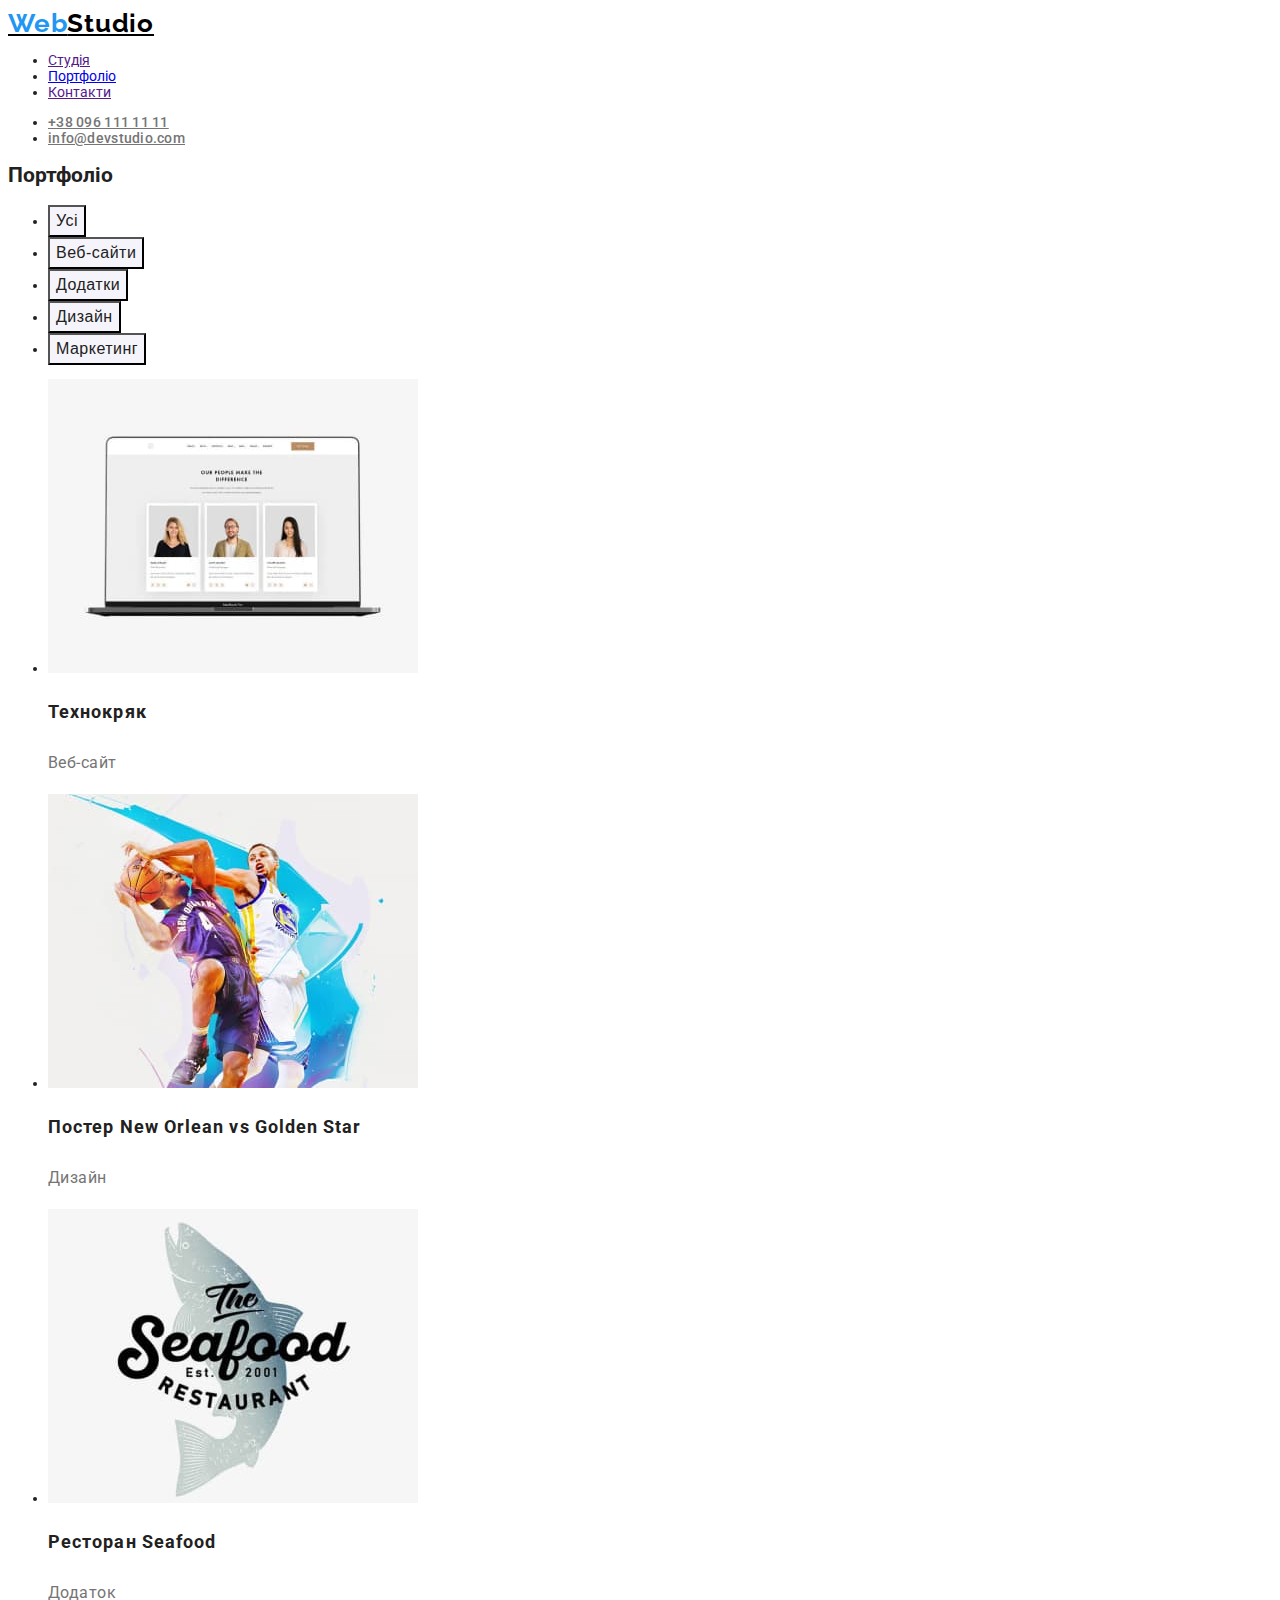
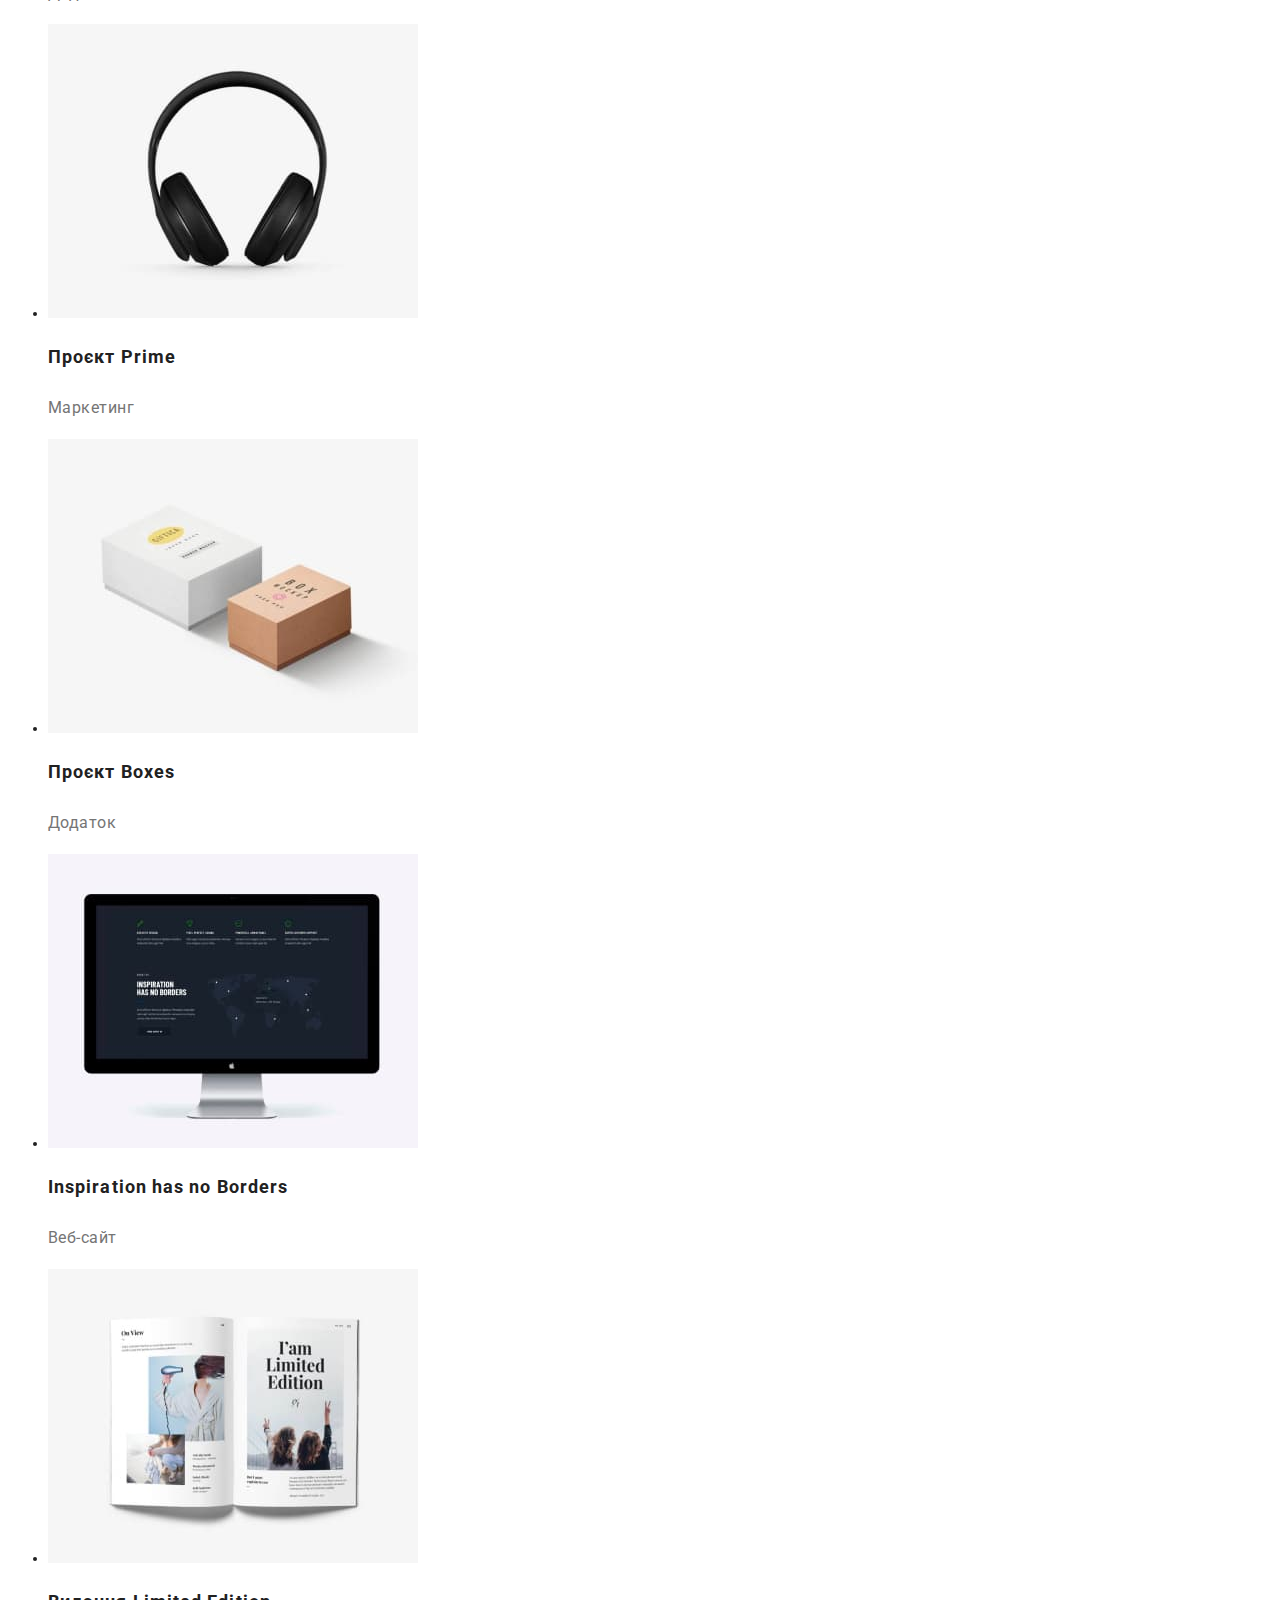
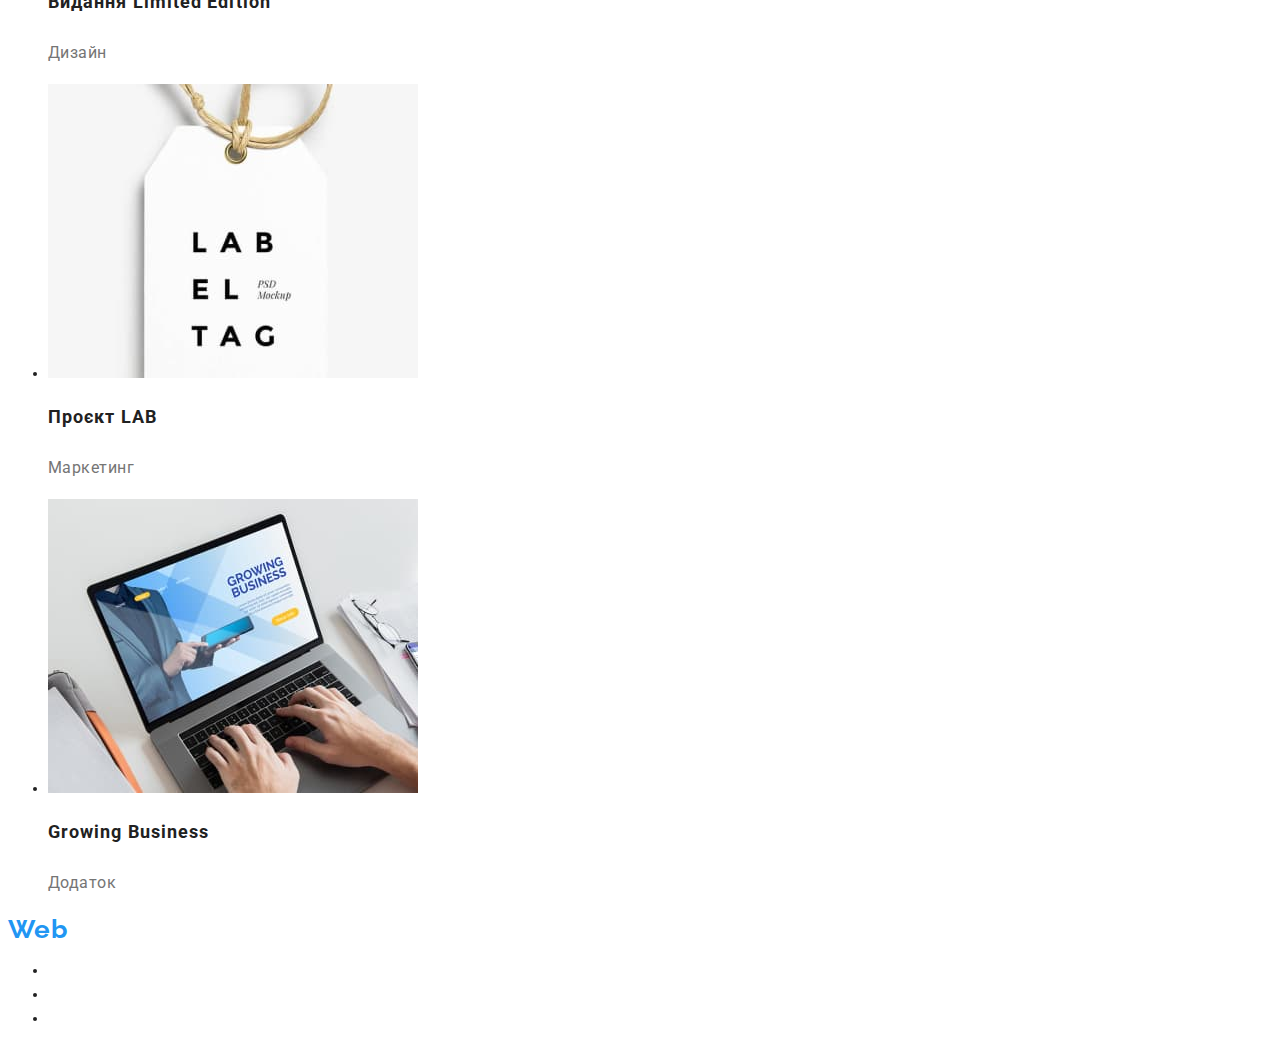
==== portfolio.html @ f8fc268a "HW2" ====
<!DOCTYPE html>
<html lang="uk">

<head>
    <meta charset="UTF-8">
    <meta name="viewport" content="width=device-width, initial-scale=1.0">
    <title>Web Studio</title>
    <link rel="preconnect" href="https://fonts.googleapis.com">
    <link rel="preconnect" href="https://fonts.gstatic.com" crossorigin>
    <link
        href="https://fonts.googleapis.com/css2?family=Raleway:ital,wght@0,100..900;1,100..900&family=Roboto:wght@400;700&display=swap"
        rel="stylesheet">
    <link rel="stylesheet" href="./css/styles.css">
</head>

<body>
    <header class="header">
        <nav class="header-nav">
            <a href="./index.html" lang="en" class="logo"> <span class="logo-accent">Web</span>Studio </a>

            <ul class="header-list">
                <li class="header-item"><a class="header-link" href="">Студія</a></li>
                <li class="header-item"><a class="header-link" href="./portfolio.html">Портфоліо</a></li>
                <li class="header-item"><a class="header-link" href="">Контакти</a></li>
            </ul>
        </nav>

        <ul class="header-address">
            <li class="header-address-item"><a class="header-address-link" href="tel:+380961111111">+38 096 111 11
                    11</a></li>
            <li class="header-address-item"><a class="header-address-link"
                    href="info@devstudio.com">info@devstudio.com</a></li>
        </ul>
    </header>
    <main>
        <section class="portfolio">
        <h2 class="portfolio-hidden-title">Портфоліо</h2>
        <!-- фільтр сторінки -->
    <ul class="portfolio-filter-list">
        <li class="portfolio-filter-item"> <button class="portfolio-button" type="button">Усі</button></li>
        <li class="portfolio-filter-item"> <button class="portfolio-button" type="button">Веб-сайти</button></li>
        <li class="portfolio-filter-item"> <button class="portfolio-button" type="button">Додатки</button></li>
        <li class="portfolio-filter-item"> <button class="portfolio-button" type="button">Дизайн</button></li>
        <li class="portfolio-filter-item"> <button class="portfolio-button" type="button">Маркетинг</button></li>
    </ul>
<!-- роботи -->
<ul class="portfolio-list">
    <li class="portfolio-card">
        <img src="./images/img-7.jpg" alt="Робота 1" weight="370" class="portfolio-img" height="294">
    <h3 class="portfolio-card-title">Технокряк</h3>
<p class="portfolio-card-text">Веб-сайт</p>
</li>
    <li class="portfolio-card"><img src="./images/img-8.jpg" alt="Робота 2" weight="370" height="294" class="portfolio-img">
    <h3 class="portfolio-card-title" >Постер New Orlean vs Golden Star</h3>
<p class="portfolio-card-text">Дизайн</p>
</li>
    <li class="portfolio-card"><img src="./images/img-9.jpg" alt="Робота 3" weight="370" height="294" class="portfolio-img">
    <h3 class="portfolio-card-title" >Ресторан Seafood</h3>
<p class="portfolio-card-text">Додаток</p>
</li>
    <li class="portfolio-card"><img src="./images/img-10.jpg" alt="Робота 4" weight="370" height="294" class="portfolio-img">
    <h3 class="portfolio-card-title" >Проєкт Prime</h3>
<p class="portfolio-card-text">Маркетинг</p>
</li>
    <li class="portfolio-card"><img src="./images/img-11.jpg" alt="Робота 5" weight="370" height="294" class="portfolio-img">
    <h3 class="portfolio-card-title" >Проєкт Boxes</h3>
<p class="portfolio-card-text">Додаток</p>
</li>
    <li class="portfolio-card"><img src="./images/img-12.jpg" alt="Робота 6" weight="370" height="294" class="portfolio-img">
    <h3 class="portfolio-card-title" >Inspiration has no Borders</h3>
<p class="portfolio-card-text">Веб-сайт</p>
</li>
    <li class="portfolio-card"><img src="./images/img-13.jpg" alt="Робота 7" weight="370" height="294" class="portfolio-img">
    <h3 class="portfolio-card-title" >Видання Limited Edition</h3>
<p class="portfolio-card-text">Дизайн</p>
</li>
    <li class="portfolio-card"><img src="./images/img-14.jpg" alt="Робота 8" weight="370" height="294" class="portfolio-img">
    <h3 class="portfolio-card-title">Проєкт LAB</h3 >
<p class="portfolio-card-text">Маркетинг</p>
</li>
    <li class="portfolio-card"><img src="./images/img-15.jpg" alt="Робота 9" weight="370" height="294" class="portfolio-img">
    <h3 class="portfolio-card-title" >Growing Business</h3>
<p class="portfolio-card-text">Додаток</p>
</li>
</ul>
</section>
    </main>
<footer class="footer">
    <a href="./index.html" lang="en" class="footer-logo"> <span class="logo-accent">Web</span>Studio </a>
    <address class="address">
        <ul class="address-list">
            <li class="address-item"><a class="address-location" href="">м. Київ, пр-т Лесі Українки, 26</a></li>
            <li class="address-item"><a class="address-link" href="">info@devstudio.com</a></li>
            <li class="address-item"><a class="address-link" href="tel:+380961111111">+38 096 111 11 11</a></li>
        </ul>
    </address>
</footer>
</body>
---- css/styles.css ----
/* основной цвет текста #212121  */
/* второй цвет текста #757575 */
/* акцентный цвет #2196F3 */
/* белый цвет #FFFFFF */
/* черный цвет #000000 */
/* белый цвет с прозрачностью rgba (255, 255, 255, .60) */
/* вторичный цвет фона #F5F4FA */
:root {
    --primery-text-color: #212121;
    --text-color: #757575;
    --accent-color: #2196F3;
    --white-color: #FFFFFF;
    --white-alfa: rgba(255, 255, 255, 0.60);
    --black-color: #000000;
    --button-filter-color: #F5F4FA;


}


body {
font-family: "Roboto", sans-serif;
font-size: 14px;
color: var(--primery-text-color);
background: var(--white-color);
}
/* Header */
.logo {
    font-size: 26px; 
    font-family: Raleway; 
    font-weight: 700; 
    letter-spacing: 0.78px; 
    color: var(--black-color);
}
.logo-accent {
    color: var(--accent-color);
}

.header-list {
    color: var(--primery-text-color);
}

.header-address-link {
color: var(--text-color);
font-size: 14px; 
font-weight: 500; 
letter-spacing: 0.28px; 
}

.header-link:hover,
.header-link:focus,
.header-address-link:hover,
.header-address-link:focus {
    color: var(--accent-color);
}
 /* Hero bg for watching */
.hero-title {
    color: var(--white-color);
    font-size: 44px;
    font-weight: 900;
    line-height: 60px;
    letter-spacing: 2.64px;
}

.hero-button {
    background-color: var(--accent-color);
    color: var(--white-color); 
    font-family: "Roboto";
    font-size: 16px;
    font-weight: 700; 
    line-height: 30px; 
    letter-spacing: 0.96px;
}
/* Benefits */
.benefits-text-title {
    font-weight: 700;
    letter-spacing: 0.42px;
}

.benefits-text {
    color: var(--text-color); 
    line-height: 24px; 
    letter-spacing: 0.42px;
}
/* Products */
.products-title {
    color: var(--primery-text-color); font-size: 36px;
    font-weight: 700; 
    letter-spacing: 1.08px;
}

/* Team */
.team-title {
    color: var(--primery-text-color); font-size: 36px;
    font-weight: 700; 
    letter-spacing: 1.08px;
}
.team-title-card {
    color: var(--primery-text-color); font-size: 16px; 
    font-weight: 500; 
    letter-spacing: 0.48px;
}
.team-card-text {
    color: var(--text-color); 
    font-size: 16px;
    letter-spacing: 0.48px;
}

/* Footer */

.footer-logo {
    color: var(--white-color);
    font-family: Raleway;
    font-size: 26px;
    font-weight: 700;
    letter-spacing: 0.78px;
}

.address-location {
    color: var(--white-color); 
    line-height: 24px; 
    letter-spacing: 0.42px;
}

.address-link {
    color: var(--white-alfa); 
    line-height: 24px; 
    letter-spacing: 0.42px;
}


/* PORTFOLIO */
.portfolio-button {
    background: var(--button-filter-color);
    color: var(--primery-text-color);
    font-size: 16px;
    font-weight: 500;
    line-height: 26px;
    letter-spacing: 0.48px;
}

.portfolio-button:hover,
.portfolio-button:focus {
    background-color: var(--accent-color);
    color: var(--white-color);
}

.portfolio-card-title {
    font-size: 18px;
    font-weight: 700;
    line-height: 36px;
    letter-spacing: 1.08px;
}

.portfolio-card-text {
   color: var(--text-color); 
   font-size: 16px;
   line-height: 30px; 
   letter-spacing: 0.48px;
}
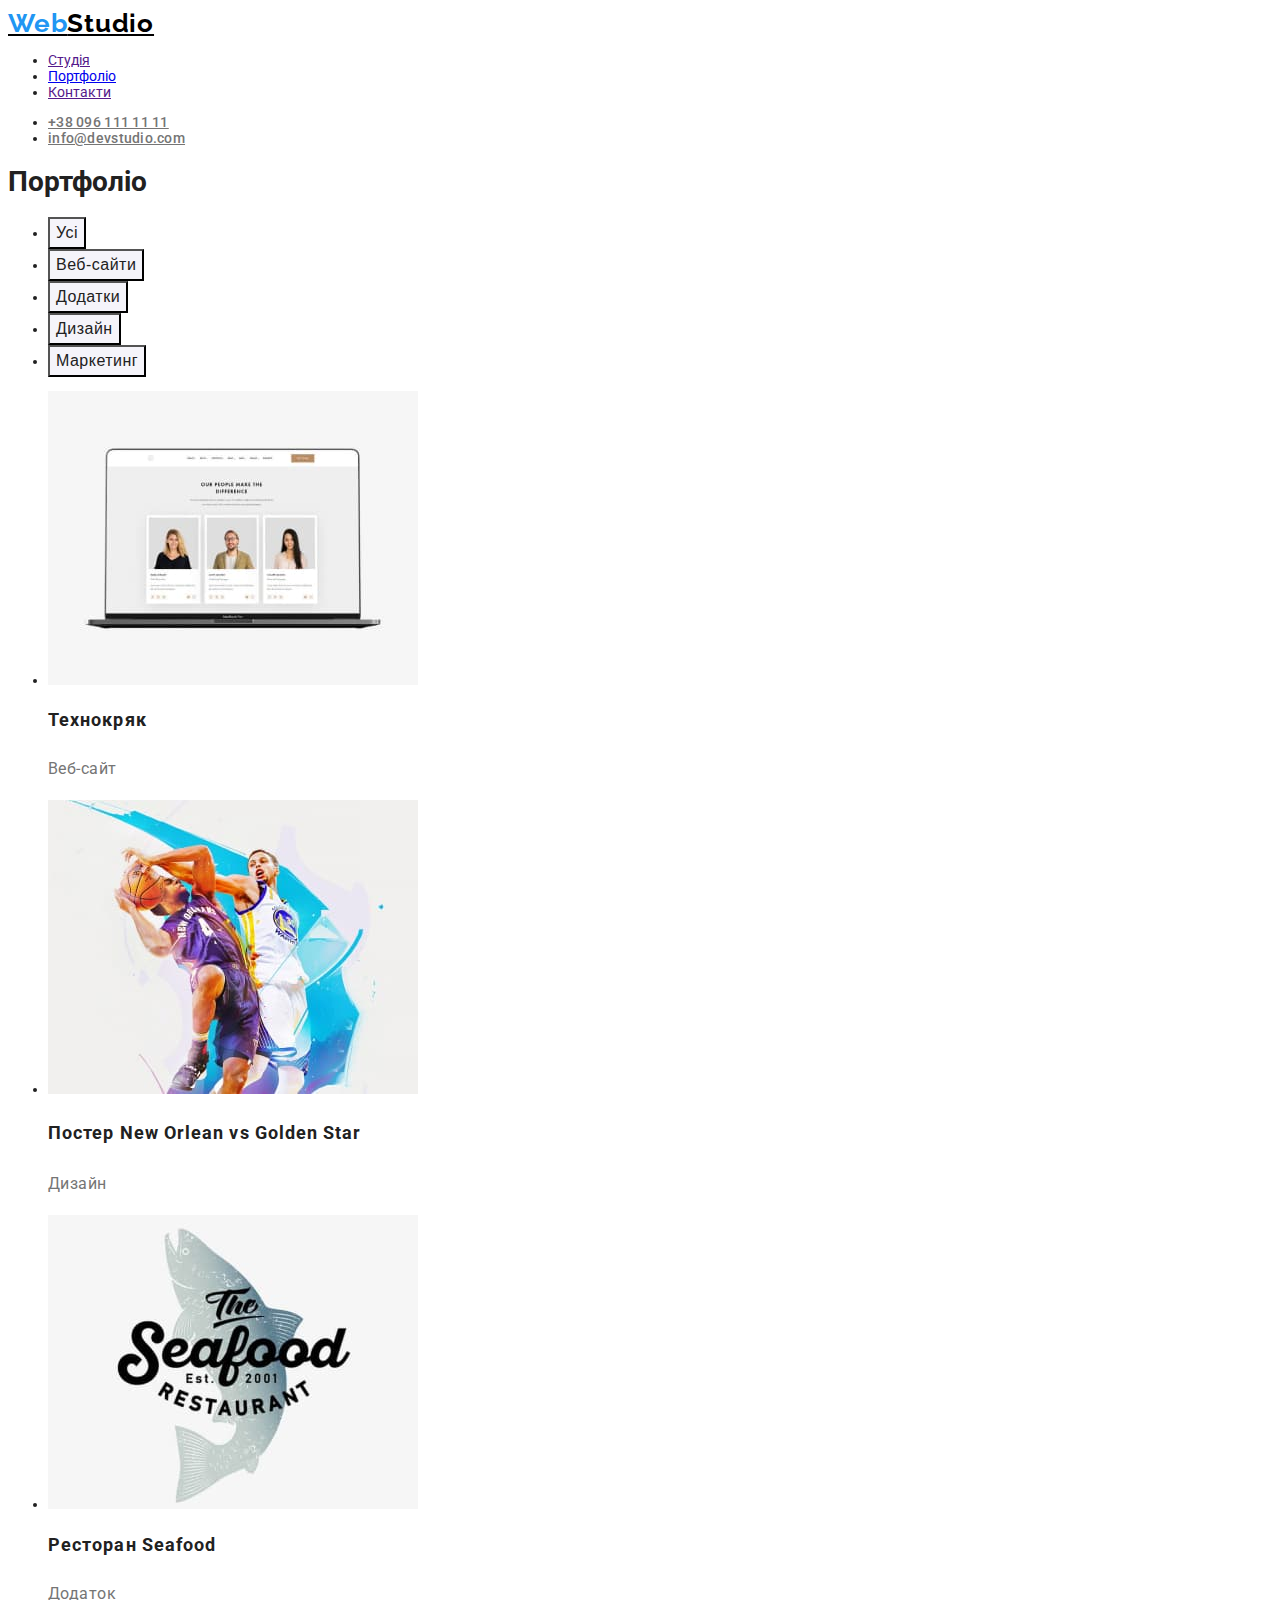
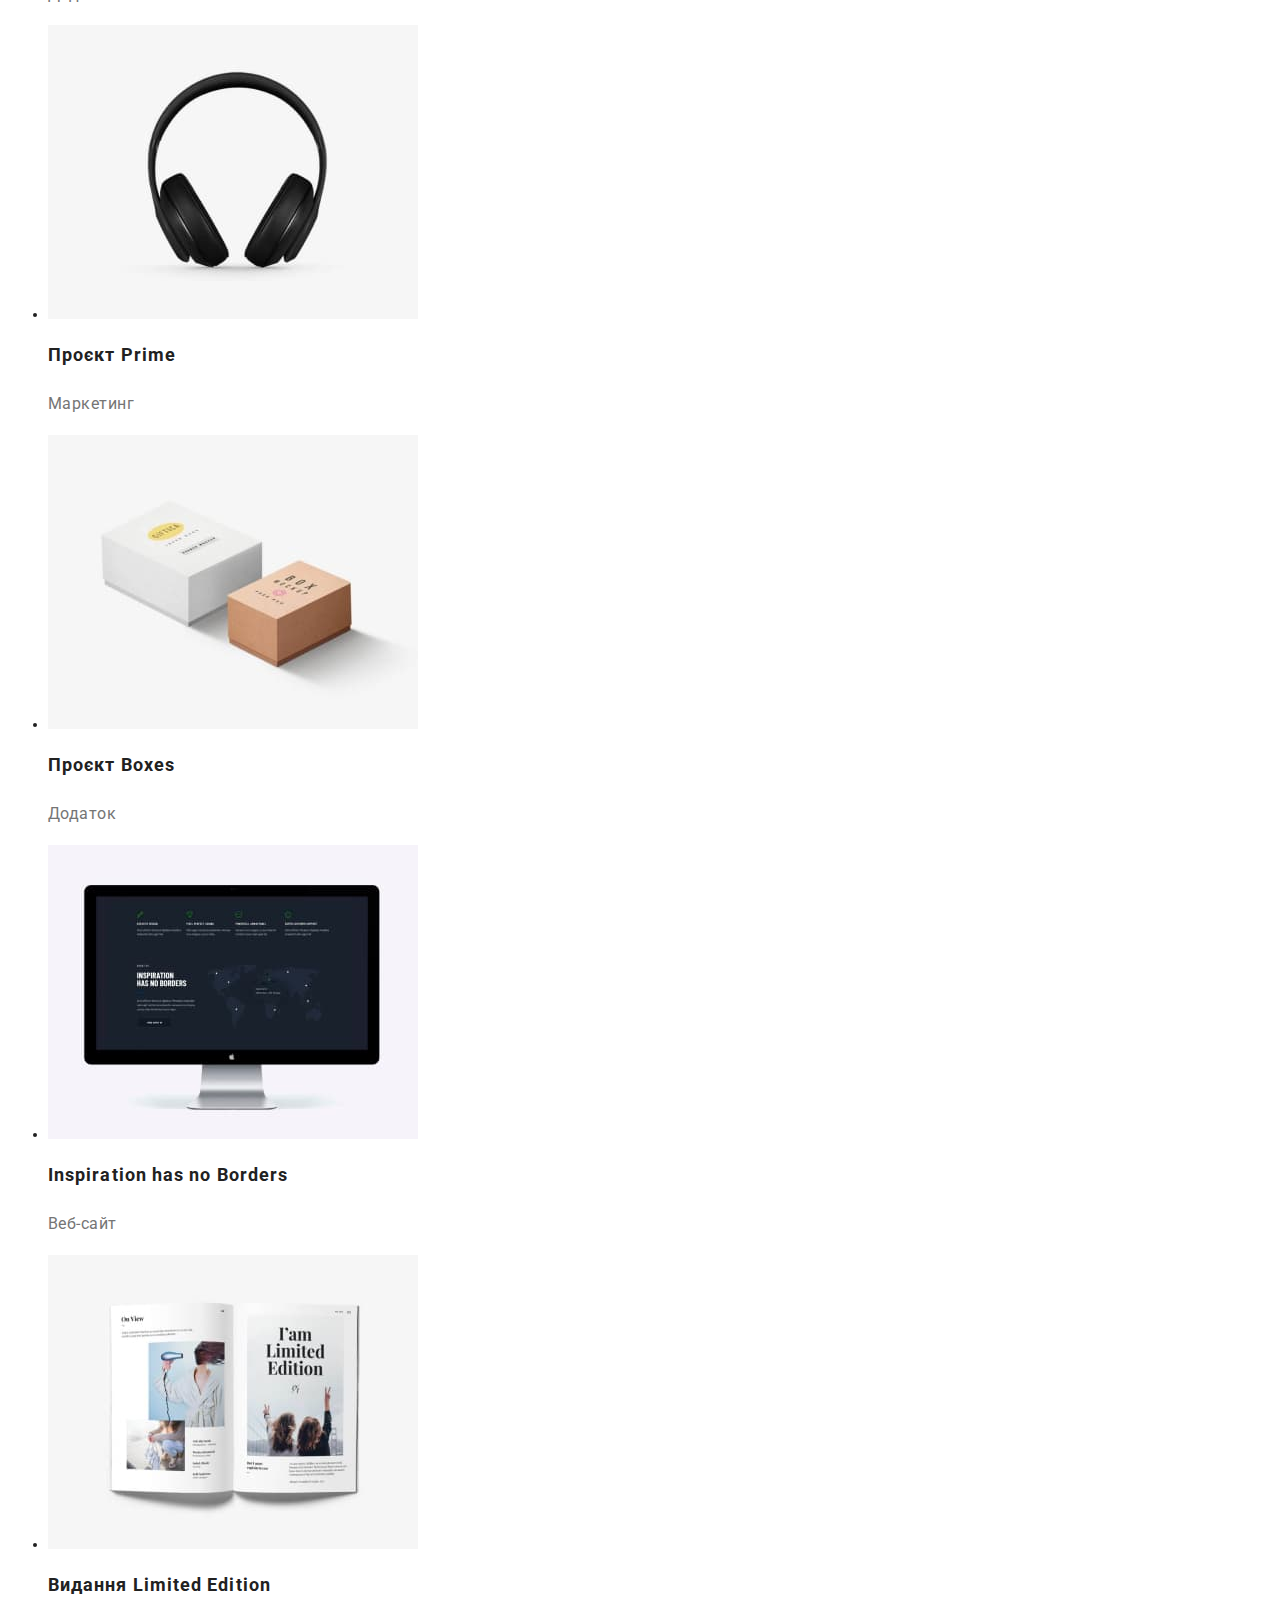
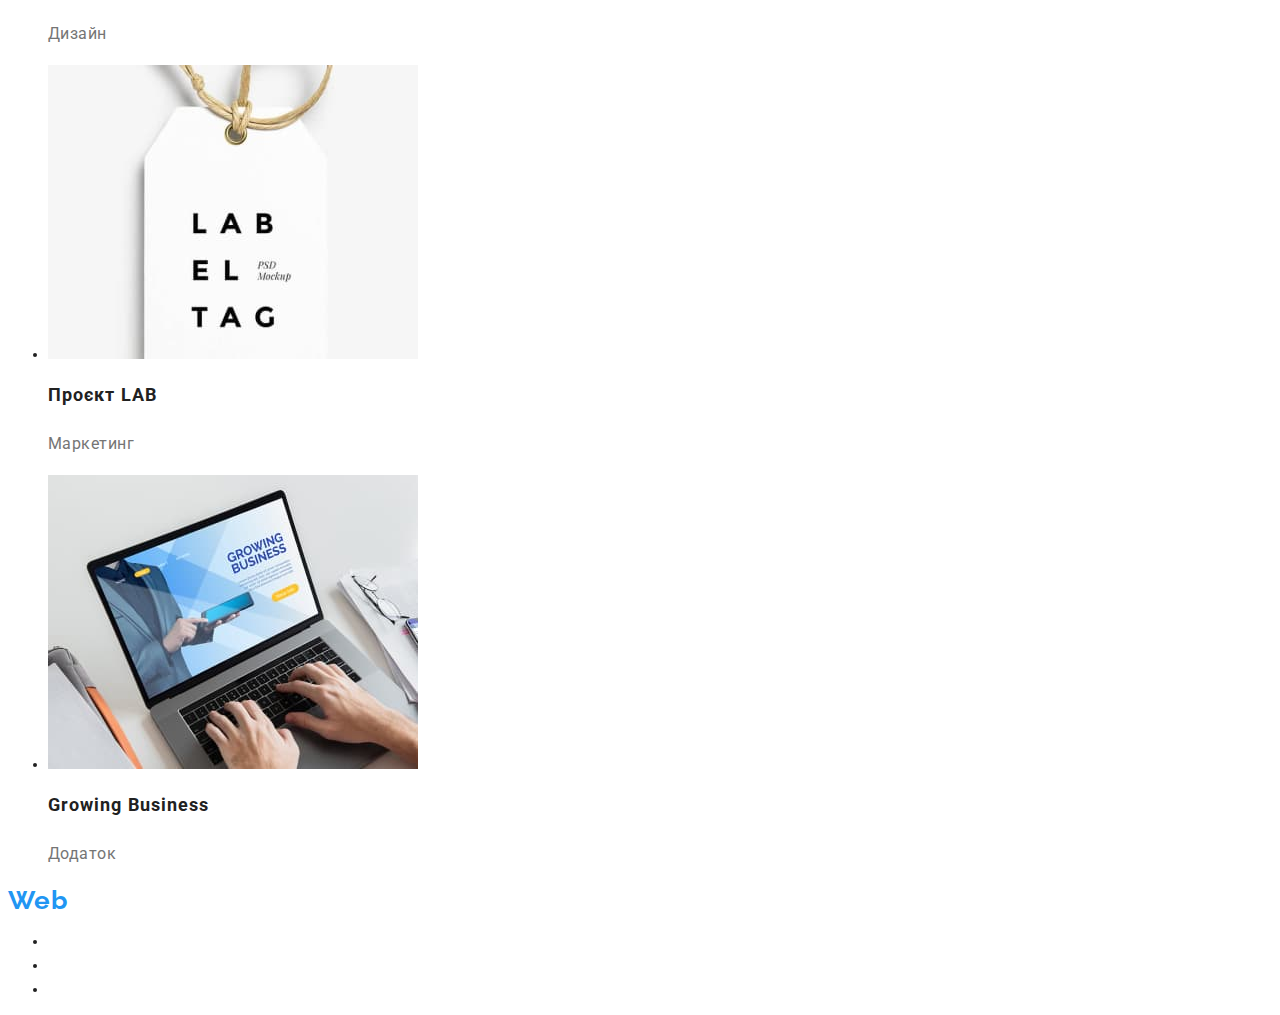
==== commit 4d769406: "Update portfolio.html" ====
--- a/portfolio.html
+++ b/portfolio.html
@@ -34,7 +34,7 @@
     </header>
     <main>
         <section class="portfolio">
-        <h2 class="portfolio-hidden-title">Портфоліо</h2>
+        <h1 class="portfolio-hidden-title">Портфоліо</h1>
         <!-- фільтр сторінки -->
     <ul class="portfolio-filter-list">
         <li class="portfolio-filter-item"> <button class="portfolio-button" type="button">Усі</button></li>
@@ -47,7 +47,7 @@
 <ul class="portfolio-list">
     <li class="portfolio-card">
         <img src="./images/img-7.jpg" alt="Робота 1" weight="370" class="portfolio-img" height="294">
-    <h3 class="portfolio-card-title">Технокряк</h3>
+    <h2 class="portfolio-card-title">Технокряк</h2>
 <p class="portfolio-card-text">Веб-сайт</p>
 </li>
     <li class="portfolio-card"><img src="./images/img-8.jpg" alt="Робота 2" weight="370" height="294" class="portfolio-img">
@@ -55,31 +55,31 @@
 <p class="portfolio-card-text">Дизайн</p>
 </li>
     <li class="portfolio-card"><img src="./images/img-9.jpg" alt="Робота 3" weight="370" height="294" class="portfolio-img">
-    <h3 class="portfolio-card-title" >Ресторан Seafood</h3>
+    <h2 class="portfolio-card-title" >Ресторан Seafood</h2>
 <p class="portfolio-card-text">Додаток</p>
 </li>
     <li class="portfolio-card"><img src="./images/img-10.jpg" alt="Робота 4" weight="370" height="294" class="portfolio-img">
-    <h3 class="portfolio-card-title" >Проєкт Prime</h3>
+    <h2 class="portfolio-card-title" >Проєкт Prime</h2>
 <p class="portfolio-card-text">Маркетинг</p>
 </li>
     <li class="portfolio-card"><img src="./images/img-11.jpg" alt="Робота 5" weight="370" height="294" class="portfolio-img">
-    <h3 class="portfolio-card-title" >Проєкт Boxes</h3>
+    <h2 class="portfolio-card-title" >Проєкт Boxes</h2>
 <p class="portfolio-card-text">Додаток</p>
 </li>
     <li class="portfolio-card"><img src="./images/img-12.jpg" alt="Робота 6" weight="370" height="294" class="portfolio-img">
-    <h3 class="portfolio-card-title" >Inspiration has no Borders</h3>
+    <h2 class="portfolio-card-title" >Inspiration has no Borders</h2>
 <p class="portfolio-card-text">Веб-сайт</p>
 </li>
     <li class="portfolio-card"><img src="./images/img-13.jpg" alt="Робота 7" weight="370" height="294" class="portfolio-img">
-    <h3 class="portfolio-card-title" >Видання Limited Edition</h3>
+    <h2 class="portfolio-card-title" >Видання Limited Edition</h2>
 <p class="portfolio-card-text">Дизайн</p>
 </li>
     <li class="portfolio-card"><img src="./images/img-14.jpg" alt="Робота 8" weight="370" height="294" class="portfolio-img">
-    <h3 class="portfolio-card-title">Проєкт LAB</h3 >
+    <h2 class="portfolio-card-title">Проєкт LAB</h2 >
 <p class="portfolio-card-text">Маркетинг</p>
 </li>
     <li class="portfolio-card"><img src="./images/img-15.jpg" alt="Робота 9" weight="370" height="294" class="portfolio-img">
-    <h3 class="portfolio-card-title" >Growing Business</h3>
+    <h2 class="portfolio-card-title" >Growing Business</h2>
 <p class="portfolio-card-text">Додаток</p>
 </li>
 </ul>
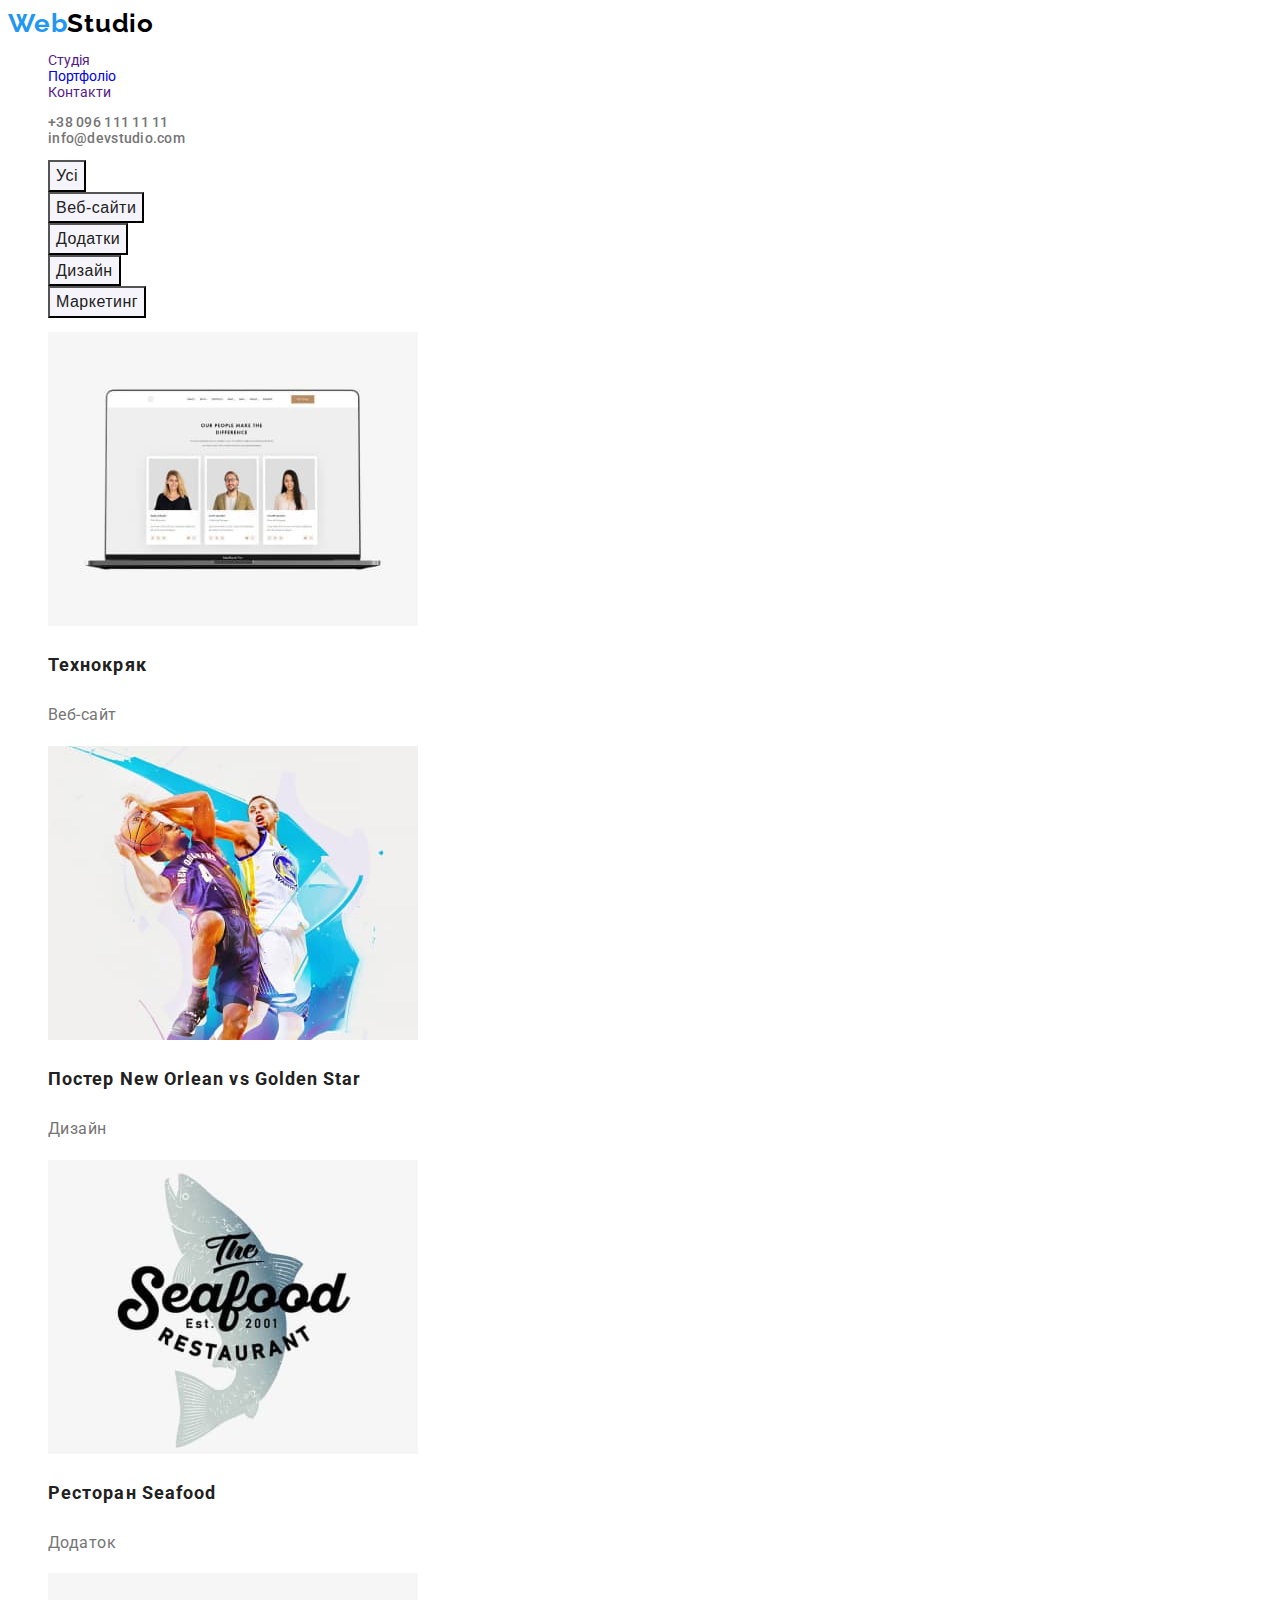
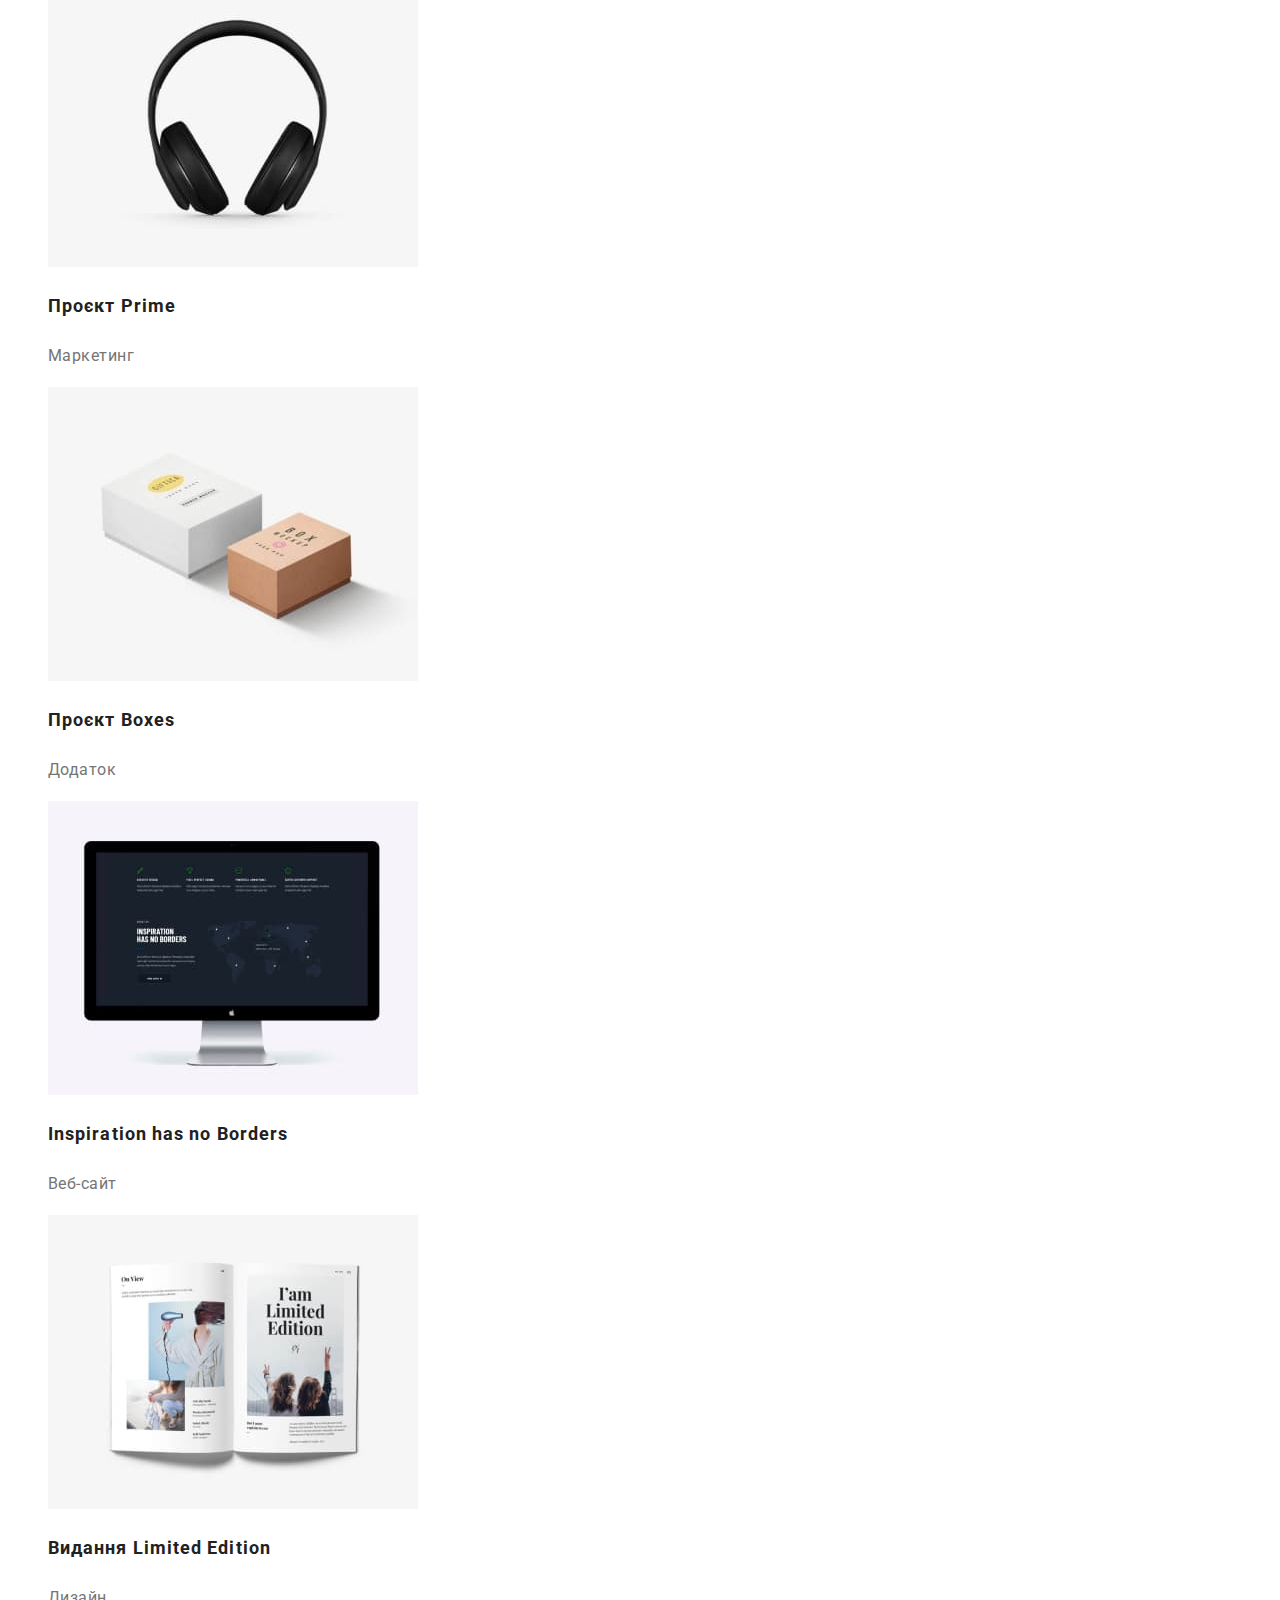
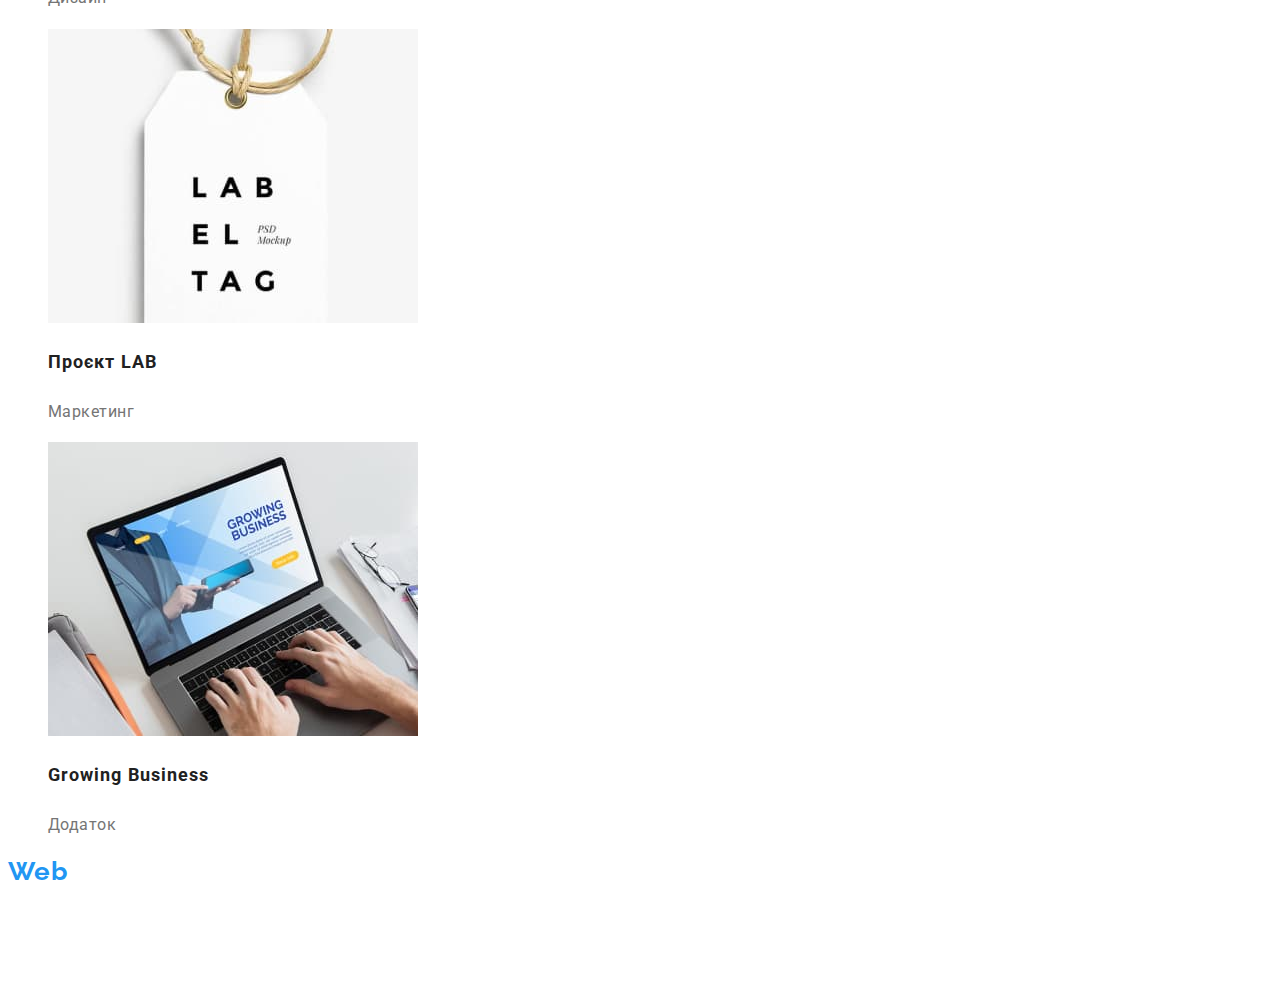
==== commit f449e362: "hw2" ====
--- a/portfolio.html
+++ b/portfolio.html
@@ -16,27 +16,27 @@
 <body>
     <header class="header">
         <nav class="header-nav">
-            <a href="./index.html" lang="en" class="logo"> <span class="logo-accent">Web</span>Studio </a>
+            <a href="./index.html" lang="en" class="logo link"> <span class="logo-accent">Web</span>Studio </a>
 
-            <ul class="header-list">
-                <li class="header-item"><a class="header-link" href="">Студія</a></li>
-                <li class="header-item"><a class="header-link" href="./portfolio.html">Портфоліо</a></li>
-                <li class="header-item"><a class="header-link" href="">Контакти</a></li>
+            <ul class="header-list list">
+                <li class="header-item"><a class="header-link link" href="">Студія</a></li>
+                <li class="header-item"><a class="header-link link" href="./portfolio.html">Портфоліо</a></li>
+                <li class="header-item"><a class="header-link link" href="">Контакти</a></li>
             </ul>
         </nav>
 
-        <ul class="header-address">
-            <li class="header-address-item"><a class="header-address-link" href="tel:+380961111111">+38 096 111 11
+        <ul class="header-address list">
+            <li class="header-address-item"><a class="header-address-link link" href="tel:+380961111111">+38 096 111 11
                     11</a></li>
-            <li class="header-address-item"><a class="header-address-link"
+            <li class="header-address-item"><a class="header-address-link link"
                     href="info@devstudio.com">info@devstudio.com</a></li>
         </ul>
     </header>
     <main>
         <section class="portfolio">
-        <h1 class="portfolio-hidden-title">Портфоліо</h1>
+        <h2 class="visually-hidden">Портфоліо</h2>
         <!-- фільтр сторінки -->
-    <ul class="portfolio-filter-list">
+    <ul class="portfolio-filter-list list">
         <li class="portfolio-filter-item"> <button class="portfolio-button" type="button">Усі</button></li>
         <li class="portfolio-filter-item"> <button class="portfolio-button" type="button">Веб-сайти</button></li>
         <li class="portfolio-filter-item"> <button class="portfolio-button" type="button">Додатки</button></li>
@@ -44,54 +44,54 @@
         <li class="portfolio-filter-item"> <button class="portfolio-button" type="button">Маркетинг</button></li>
     </ul>
 <!-- роботи -->
-<ul class="portfolio-list">
+<ul class="portfolio-list list">
     <li class="portfolio-card">
-        <img src="./images/img-7.jpg" alt="Робота 1" weight="370" class="portfolio-img" height="294">
-    <h2 class="portfolio-card-title">Технокряк</h2>
+        <img src="./images/img-7.jpg" alt="Робота 1" width="370"  height="294" class="portfolio-img">
+    <h3 class="portfolio-card-title">Технокряк</h3>
 <p class="portfolio-card-text">Веб-сайт</p>
 </li>
-    <li class="portfolio-card"><img src="./images/img-8.jpg" alt="Робота 2" weight="370" height="294" class="portfolio-img">
+    <li class="portfolio-card"><img src="./images/img-8.jpg" alt="Робота 2" width="370" height="294" class="portfolio-img">
     <h3 class="portfolio-card-title" >Постер New Orlean vs Golden Star</h3>
 <p class="portfolio-card-text">Дизайн</p>
 </li>
-    <li class="portfolio-card"><img src="./images/img-9.jpg" alt="Робота 3" weight="370" height="294" class="portfolio-img">
-    <h2 class="portfolio-card-title" >Ресторан Seafood</h2>
+    <li class="portfolio-card"><img src="./images/img-9.jpg" alt="Робота 3" width="370" height="294" class="portfolio-img">
+    <h3 class="portfolio-card-title" >Ресторан Seafood</h3>
 <p class="portfolio-card-text">Додаток</p>
 </li>
-    <li class="portfolio-card"><img src="./images/img-10.jpg" alt="Робота 4" weight="370" height="294" class="portfolio-img">
-    <h2 class="portfolio-card-title" >Проєкт Prime</h2>
+    <li class="portfolio-card"><img src="./images/img-10.jpg" alt="Робота 4" width="370" height="294" class="portfolio-img">
+    <h3 class="portfolio-card-title" >Проєкт Prime</h3>
 <p class="portfolio-card-text">Маркетинг</p>
 </li>
-    <li class="portfolio-card"><img src="./images/img-11.jpg" alt="Робота 5" weight="370" height="294" class="portfolio-img">
-    <h2 class="portfolio-card-title" >Проєкт Boxes</h2>
+    <li class="portfolio-card"><img src="./images/img-11.jpg" alt="Робота 5" width="370" height="294" class="portfolio-img">
+    <h3 class="portfolio-card-title" >Проєкт Boxes</h3>
 <p class="portfolio-card-text">Додаток</p>
 </li>
-    <li class="portfolio-card"><img src="./images/img-12.jpg" alt="Робота 6" weight="370" height="294" class="portfolio-img">
-    <h2 class="portfolio-card-title" >Inspiration has no Borders</h2>
+    <li class="portfolio-card"><img src="./images/img-12.jpg" alt="Робота 6" width="370" height="294" class="portfolio-img">
+    <h3 class="portfolio-card-title" >Inspiration has no Borders</h3>
 <p class="portfolio-card-text">Веб-сайт</p>
 </li>
-    <li class="portfolio-card"><img src="./images/img-13.jpg" alt="Робота 7" weight="370" height="294" class="portfolio-img">
-    <h2 class="portfolio-card-title" >Видання Limited Edition</h2>
+    <li class="portfolio-card"><img src="./images/img-13.jpg" alt="Робота 7" width="370" height="294" class="portfolio-img">
+    <h3 class="portfolio-card-title" >Видання Limited Edition</h3>
 <p class="portfolio-card-text">Дизайн</p>
 </li>
-    <li class="portfolio-card"><img src="./images/img-14.jpg" alt="Робота 8" weight="370" height="294" class="portfolio-img">
-    <h2 class="portfolio-card-title">Проєкт LAB</h2 >
+    <li class="portfolio-card"><img src="./images/img-14.jpg" alt="Робота 8" width="370" height="294" class="portfolio-img">
+    <h3 class="portfolio-card-title">Проєкт LAB</h3 >
 <p class="portfolio-card-text">Маркетинг</p>
 </li>
-    <li class="portfolio-card"><img src="./images/img-15.jpg" alt="Робота 9" weight="370" height="294" class="portfolio-img">
-    <h2 class="portfolio-card-title" >Growing Business</h2>
+    <li class="portfolio-card"><img src="./images/img-15.jpg" alt="Робота 9" width="370" height="294" class="portfolio-img">
+    <h3 class="portfolio-card-title" >Growing Business</h3>
 <p class="portfolio-card-text">Додаток</p>
 </li>
 </ul>
 </section>
     </main>
 <footer class="footer">
-    <a href="./index.html" lang="en" class="footer-logo"> <span class="logo-accent">Web</span>Studio </a>
+    <a href="./index.html" lang="en" class="footer-logo link"> <span class="logo-accent">Web</span>Studio </a>
     <address class="address">
-        <ul class="address-list">
-            <li class="address-item"><a class="address-location" href="">м. Київ, пр-т Лесі Українки, 26</a></li>
-            <li class="address-item"><a class="address-link" href="">info@devstudio.com</a></li>
-            <li class="address-item"><a class="address-link" href="tel:+380961111111">+38 096 111 11 11</a></li>
+        <ul class="address-list list">
+            <li class="address-item"><a class="address-location link" href="">м. Київ, пр-т Лесі Українки, 26</a></li>
+            <li class="address-item"><a class="address-link link" href="">info@devstudio.com</a></li>
+            <li class="address-item"><a class="address-link link" href="tel:+380961111111">+38 096 111 11 11</a></li>
         </ul>
     </address>
 </footer>
--- a/css/styles.css
+++ b/css/styles.css
@@ -17,17 +17,46 @@
 
 }
 
-
 body {
 font-family: "Roboto", sans-serif;
 font-size: 14px;
 color: var(--primery-text-color);
 background: var(--white-color);
 }
+
+.title {
+    color: var(--primery-text-color);
+    font-size: 36px;
+    font-weight: 700;
+    letter-spacing: 1.08px;
+}
+
+.list {
+    list-style: none;
+}
+
+.link {
+    text-decoration: none
+}
+
+.visually-hidden {
+    position: absolute;
+    width: 1px;
+    height: 1px;
+    margin: -1px;
+    border: 0;
+    padding: 0;
+
+    white-space: nowrap;
+    clip-path: inset(100%);
+    clip: rect(0 0 0 0);
+    overflow: hidden;
+}
+
 /* Header */
 .logo {
     font-size: 26px; 
-    font-family: Raleway; 
+    font-family: Raleway, sans-serif; 
     font-weight: 700; 
     letter-spacing: 0.78px; 
     color: var(--black-color);
@@ -58,17 +87,17 @@
     color: var(--white-color);
     font-size: 44px;
     font-weight: 900;
-    line-height: 60px;
+    line-height: 1.36;
     letter-spacing: 2.64px;
 }
 
 .hero-button {
     background-color: var(--accent-color);
     color: var(--white-color); 
-    font-family: "Roboto";
+    font-family: "Roboto", sans-serif;
     font-size: 16px;
     font-weight: 700; 
-    line-height: 30px; 
+    line-height: 1.8; 
     letter-spacing: 0.96px;
 }
 /* Benefits */
@@ -79,24 +108,20 @@
 
 .benefits-text {
     color: var(--text-color); 
-    line-height: 24px; 
+    line-height: 1.7; 
     letter-spacing: 0.42px;
 }
 /* Products */
 .products-title {
-    color: var(--primery-text-color); font-size: 36px;
-    font-weight: 700; 
-    letter-spacing: 1.08px;
+
 }
 
 /* Team */
 .team-title {
-    color: var(--primery-text-color); font-size: 36px;
-    font-weight: 700; 
-    letter-spacing: 1.08px;
 }
 .team-title-card {
-    color: var(--primery-text-color); font-size: 16px; 
+    color: var(--primery-text-color); 
+    font-size: 16px; 
     font-weight: 500; 
     letter-spacing: 0.48px;
 }
@@ -118,13 +143,13 @@
 
 .address-location {
     color: var(--white-color); 
-    line-height: 24px; 
+    line-height: 1.7; 
     letter-spacing: 0.42px;
 }
 
 .address-link {
     color: var(--white-alfa); 
-    line-height: 24px; 
+    line-height: 1.7; 
     letter-spacing: 0.42px;
 }
 
@@ -135,7 +160,7 @@
     color: var(--primery-text-color);
     font-size: 16px;
     font-weight: 500;
-    line-height: 26px;
+    line-height: 1.6;
     letter-spacing: 0.48px;
 }
 
@@ -148,13 +173,13 @@
 .portfolio-card-title {
     font-size: 18px;
     font-weight: 700;
-    line-height: 36px;
+    line-height: 2;
     letter-spacing: 1.08px;
 }
 
 .portfolio-card-text {
    color: var(--text-color); 
    font-size: 16px;
-   line-height: 30px; 
+   line-height: 1.8; 
    letter-spacing: 0.48px;
 }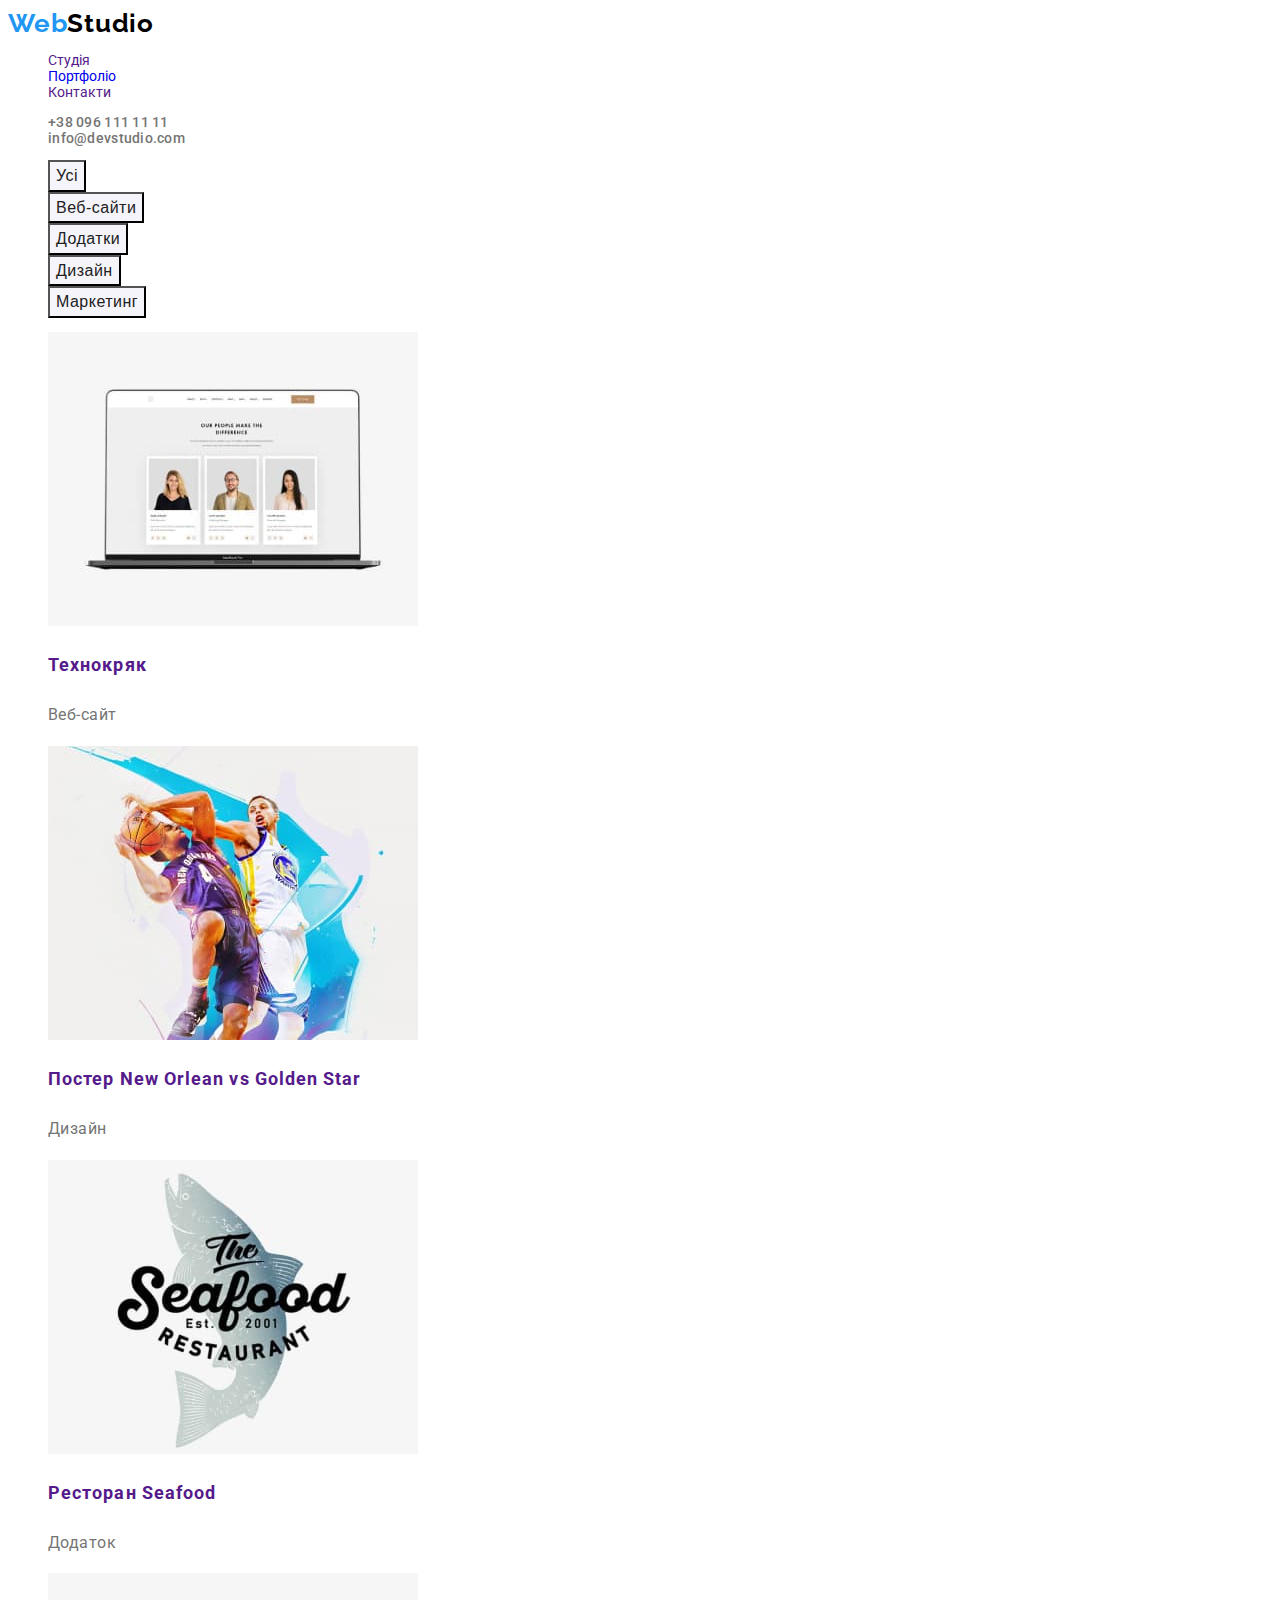
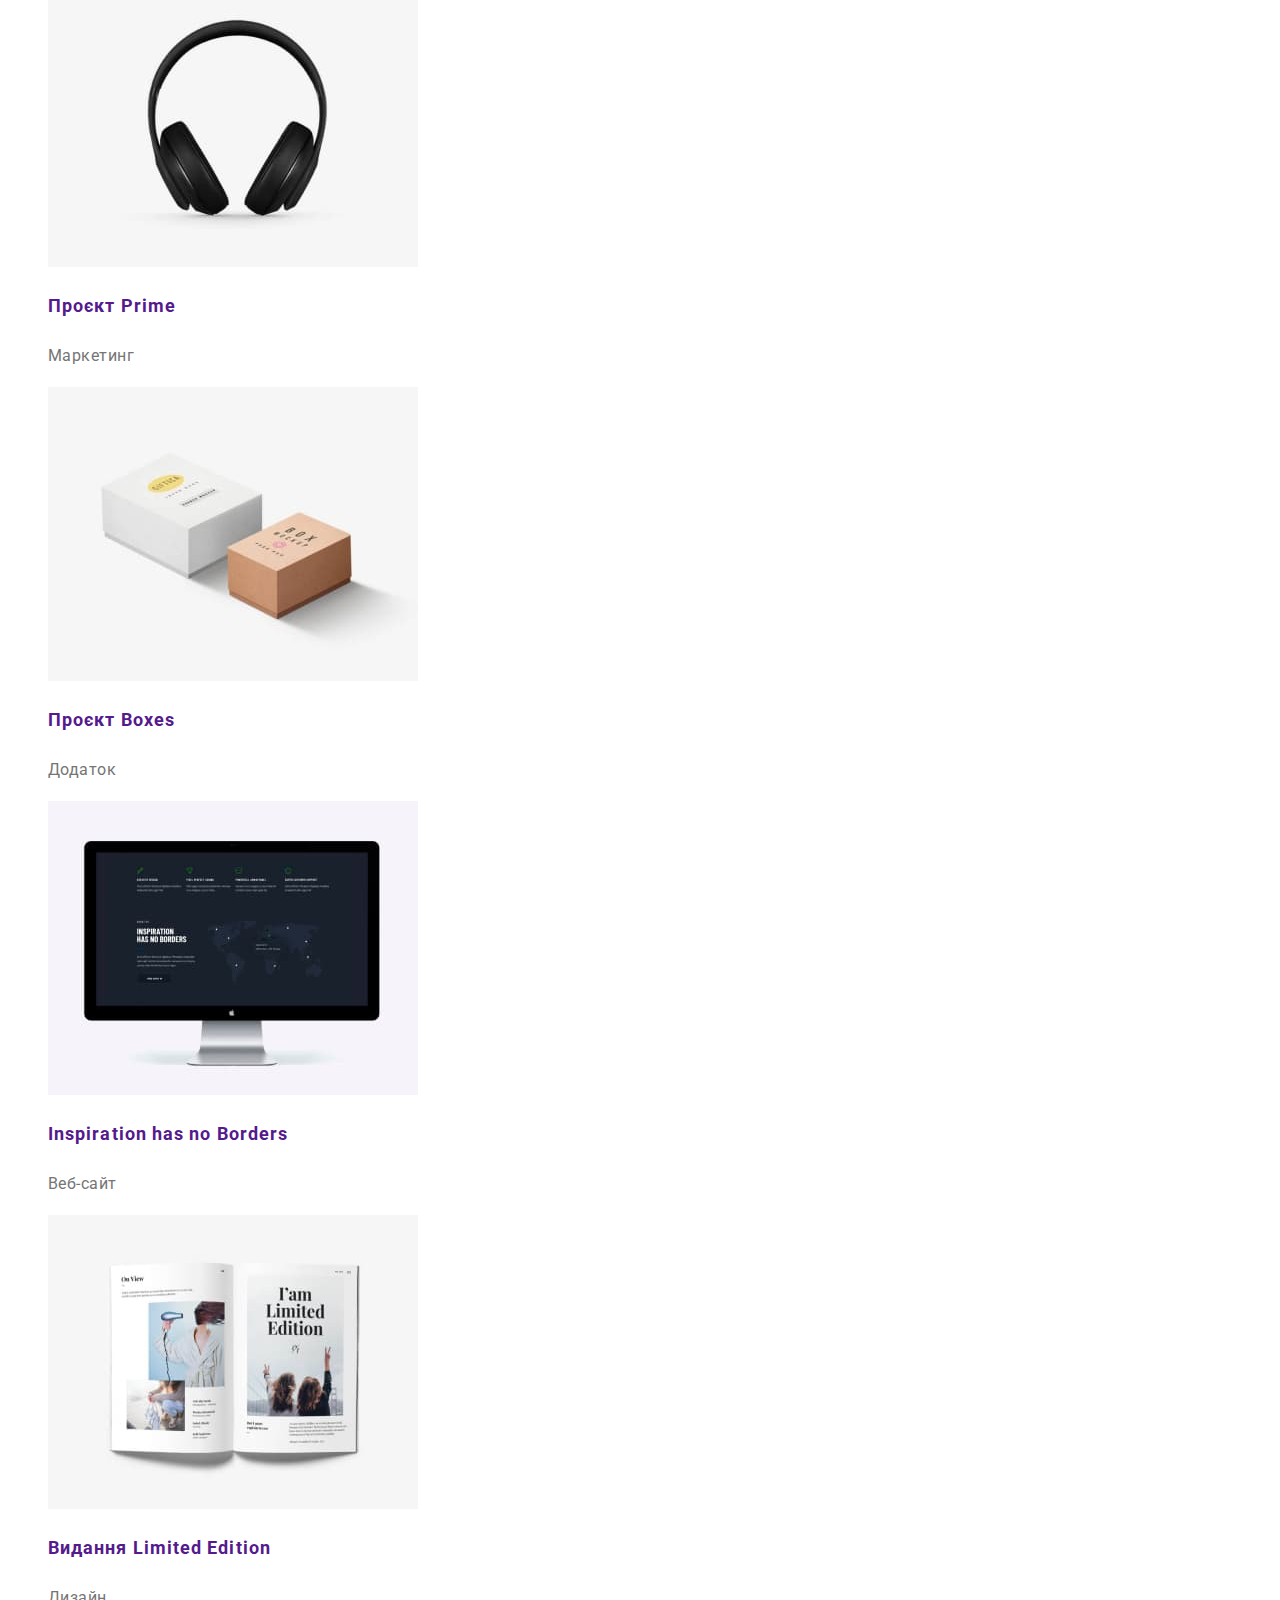
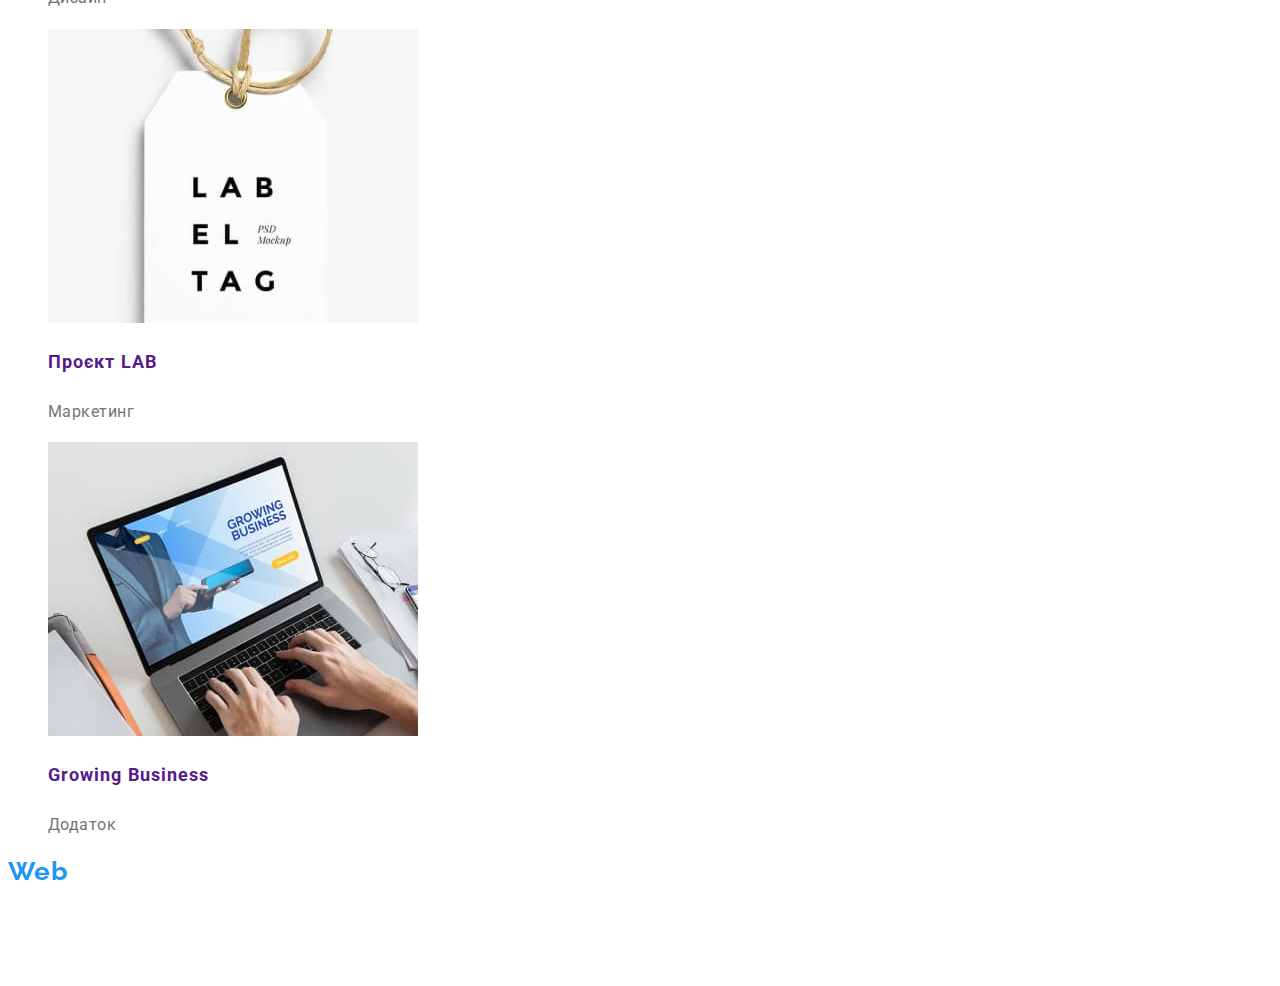
==== commit 5d052460: "hw2" ====
--- a/portfolio.html
+++ b/portfolio.html
@@ -46,41 +46,67 @@
 <!-- роботи -->
 <ul class="portfolio-list list">
     <li class="portfolio-card">
-        <img src="./images/img-7.jpg" alt="Робота 1" width="370"  height="294" class="portfolio-img">
-    <h3 class="portfolio-card-title">Технокряк</h3>
-<p class="portfolio-card-text">Веб-сайт</p>
+        <a href="" class="link">
+            <img src="./images/img-7.jpg" alt="Робота 1" width="370"  height="294" class="portfolio-img">
+                <h3 class="portfolio-card-title">Технокряк</h3>
+            <p class="portfolio-card-text">Веб-сайт</p>
+        </a>
 </li>
-    <li class="portfolio-card"><img src="./images/img-8.jpg" alt="Робота 2" width="370" height="294" class="portfolio-img">
-    <h3 class="portfolio-card-title" >Постер New Orlean vs Golden Star</h3>
+    <li class="portfolio-card">
+        <a href="" class="link">
+        <img src="./images/img-8.jpg" alt="Робота 2" width="370" height="294" class="portfolio-img">
+        <h3 class="portfolio-card-title" >Постер New Orlean vs Golden Star</h3>
+    </a>
 <p class="portfolio-card-text">Дизайн</p>
 </li>
-    <li class="portfolio-card"><img src="./images/img-9.jpg" alt="Робота 3" width="370" height="294" class="portfolio-img">
-    <h3 class="portfolio-card-title" >Ресторан Seafood</h3>
-<p class="portfolio-card-text">Додаток</p>
+    <li class="portfolio-card">
+        <a href="" class="link">
+            <img src="./images/img-9.jpg" alt="Робота 3" width="370" height="294" class="portfolio-img">
+                <h3 class="portfolio-card-title" >Ресторан Seafood</h3>
+            <p class="portfolio-card-text">Додаток</p>
+        </a>
 </li>
-    <li class="portfolio-card"><img src="./images/img-10.jpg" alt="Робота 4" width="370" height="294" class="portfolio-img">
-    <h3 class="portfolio-card-title" >Проєкт Prime</h3>
-<p class="portfolio-card-text">Маркетинг</p>
+    <li class="portfolio-card">
+        <a href="" class="link">
+            <img src="./images/img-10.jpg" alt="Робота 4" width="370" height="294" class="portfolio-img">
+                <h3 class="portfolio-card-title" >Проєкт Prime</h3>
+            <p class="portfolio-card-text">Маркетинг</p>
+        </a>
 </li>
-    <li class="portfolio-card"><img src="./images/img-11.jpg" alt="Робота 5" width="370" height="294" class="portfolio-img">
-    <h3 class="portfolio-card-title" >Проєкт Boxes</h3>
-<p class="portfolio-card-text">Додаток</p>
+    <li class="portfolio-card">
+        <a href="" class="link">
+            <img src="./images/img-11.jpg" alt="Робота 5" width="370" height="294" class="portfolio-img">
+                <h3 class="portfolio-card-title" >Проєкт Boxes</h3>
+            <p class="portfolio-card-text">Додаток</p>
+        </a>
 </li>
-    <li class="portfolio-card"><img src="./images/img-12.jpg" alt="Робота 6" width="370" height="294" class="portfolio-img">
-    <h3 class="portfolio-card-title" >Inspiration has no Borders</h3>
-<p class="portfolio-card-text">Веб-сайт</p>
+    <li class="portfolio-card">
+        <a href="" class="link">
+            <img src="./images/img-12.jpg" alt="Робота 6" width="370" height="294" class="portfolio-img">
+                <h3 class="portfolio-card-title" >Inspiration has no Borders</h3>
+            <p class="portfolio-card-text">Веб-сайт</p>
+        </a>
 </li>
-    <li class="portfolio-card"><img src="./images/img-13.jpg" alt="Робота 7" width="370" height="294" class="portfolio-img">
-    <h3 class="portfolio-card-title" >Видання Limited Edition</h3>
-<p class="portfolio-card-text">Дизайн</p>
+    <li class="portfolio-card">
+        <a href="" class="link">
+            <img src="./images/img-13.jpg" alt="Робота 7" width="370" height="294" class="portfolio-img">
+                <h3 class="portfolio-card-title" >Видання Limited Edition</h3>
+            <p class="portfolio-card-text">Дизайн</p>
+        </a>
 </li>
-    <li class="portfolio-card"><img src="./images/img-14.jpg" alt="Робота 8" width="370" height="294" class="portfolio-img">
-    <h3 class="portfolio-card-title">Проєкт LAB</h3 >
-<p class="portfolio-card-text">Маркетинг</p>
+    <li class="portfolio-card">
+        <a href="" class="link">
+            <img src="./images/img-14.jpg" alt="Робота 8" width="370" height="294" class="portfolio-img">
+                <h3 class="portfolio-card-title">Проєкт LAB</h3 >
+            <p class="portfolio-card-text">Маркетинг</p>
+        </a>
 </li>
-    <li class="portfolio-card"><img src="./images/img-15.jpg" alt="Робота 9" width="370" height="294" class="portfolio-img">
-    <h3 class="portfolio-card-title" >Growing Business</h3>
-<p class="portfolio-card-text">Додаток</p>
+    <li class="portfolio-card">
+        <a href="" class="link">
+            <img src="./images/img-15.jpg" alt="Робота 9" width="370" height="294" class="portfolio-img">
+                <h3 class="portfolio-card-title" >Growing Business</h3>
+            <p class="portfolio-card-text">Додаток</p>
+        </a>
 </li>
 </ul>
 </section>
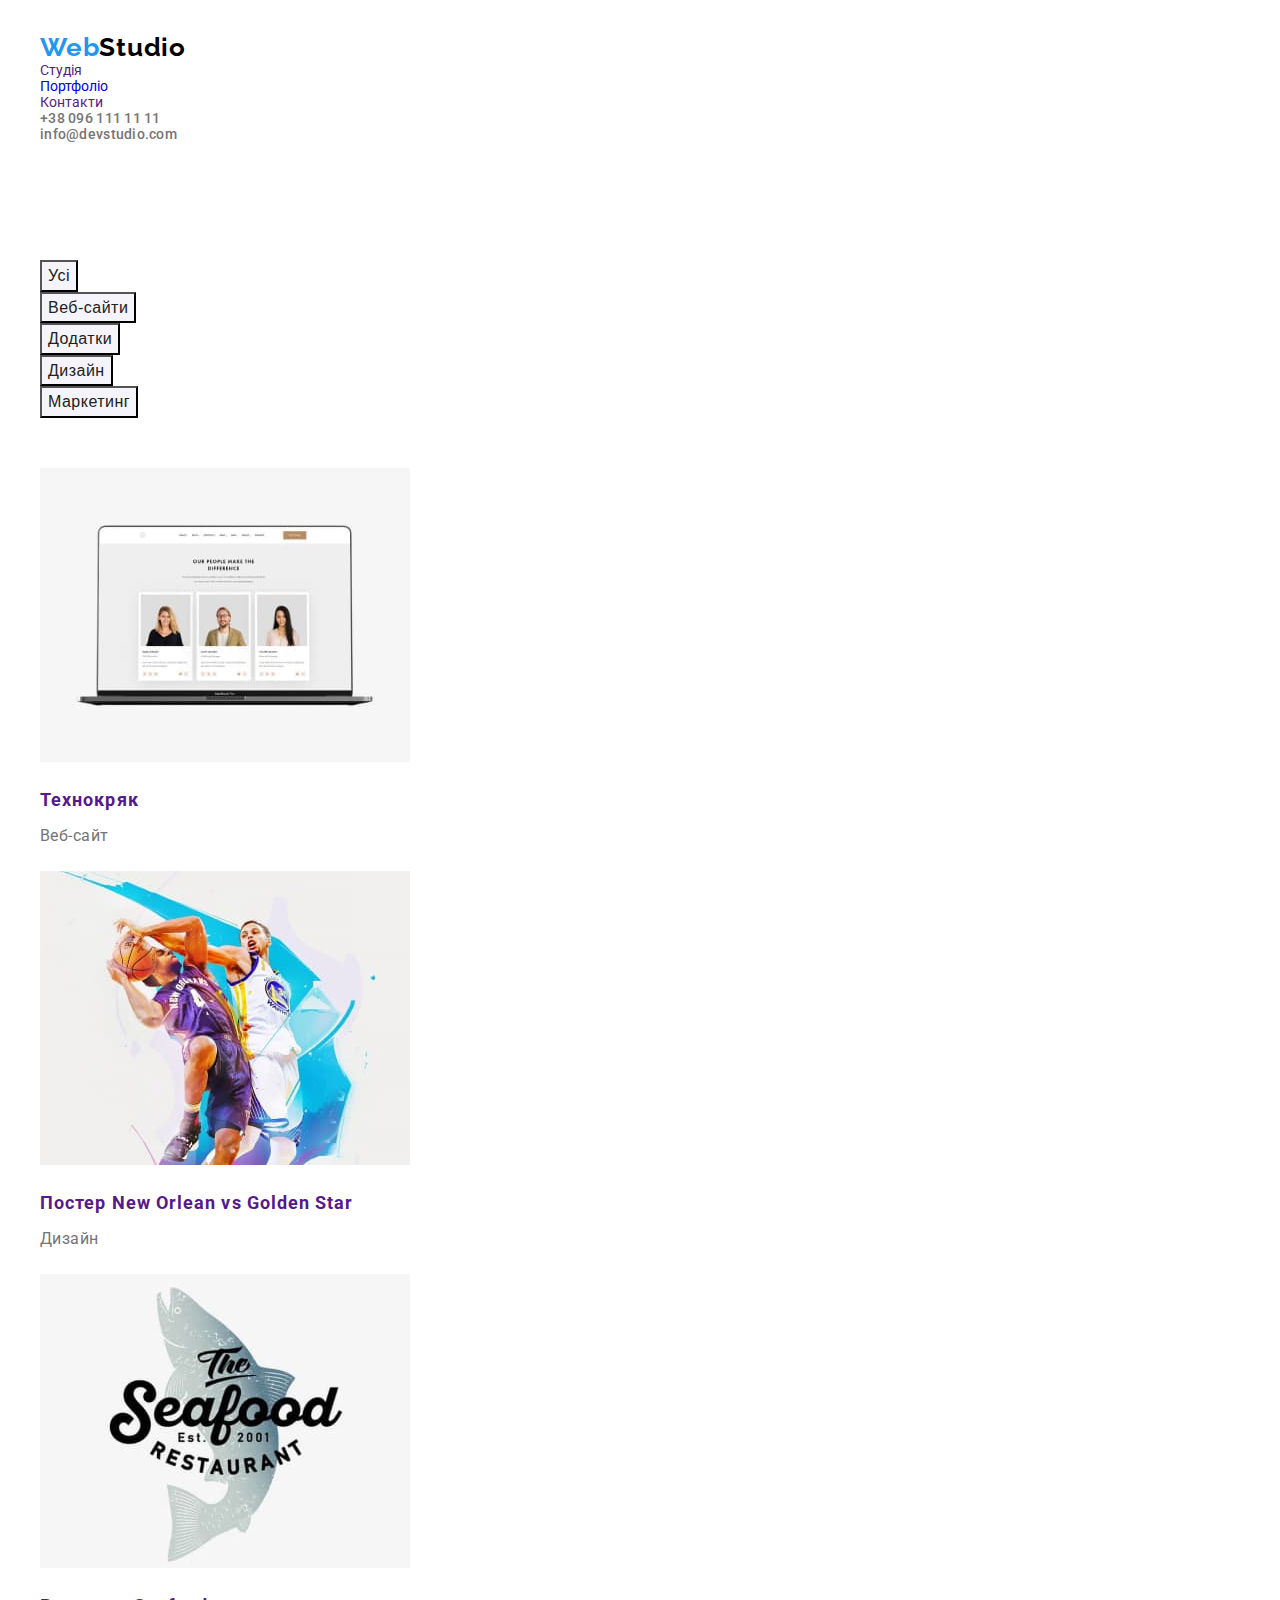
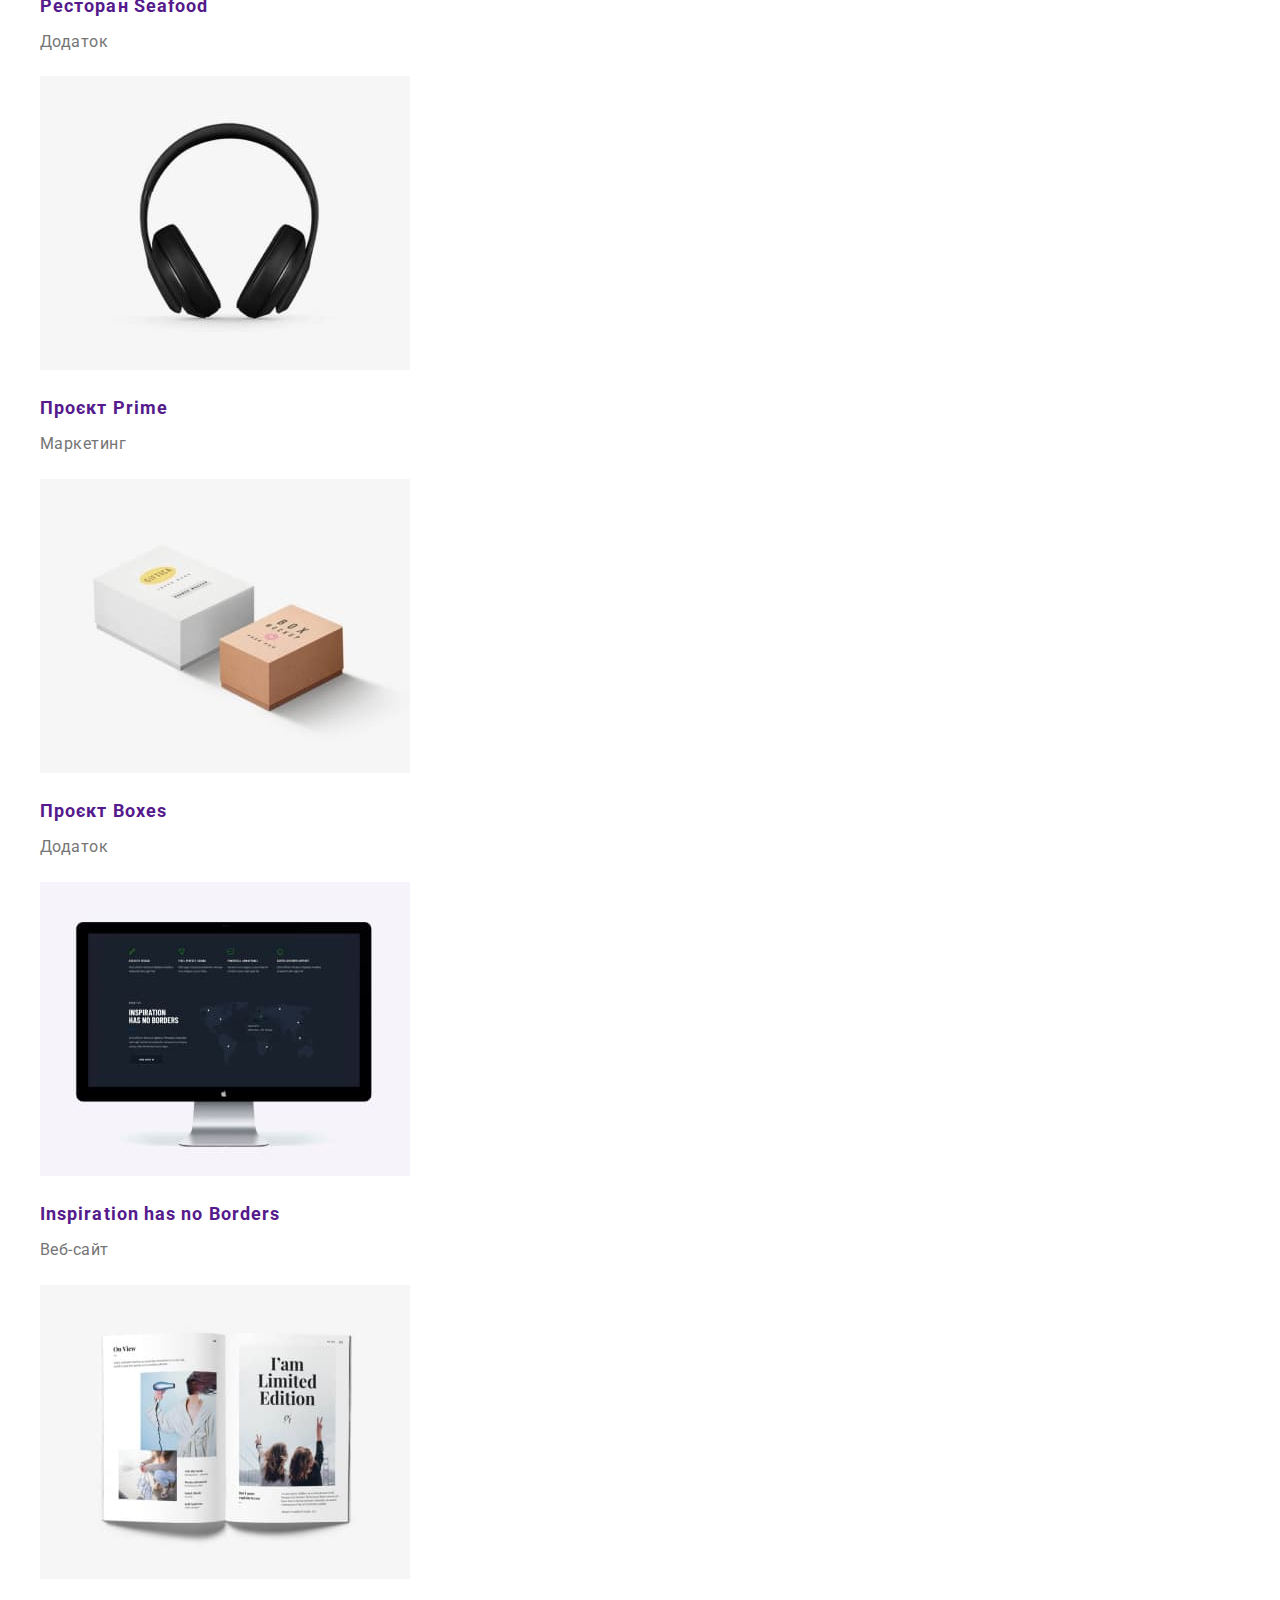
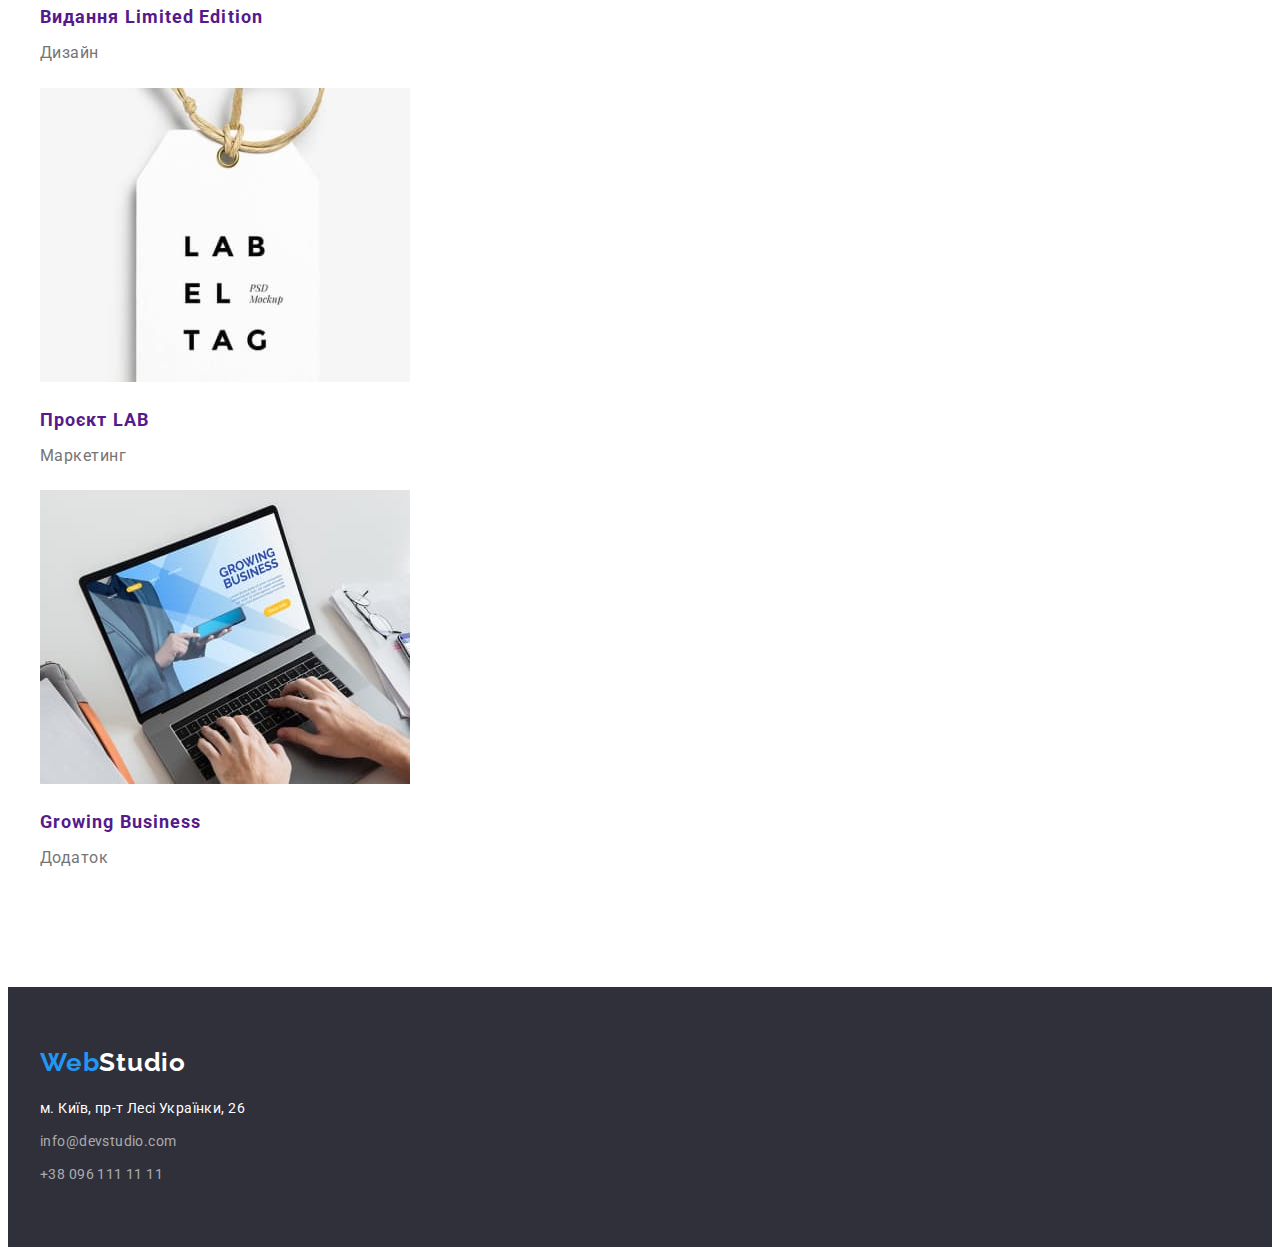
==== commit 9f9aa5ab: "hw3" ====
--- a/portfolio.html
+++ b/portfolio.html
@@ -14,7 +14,9 @@
 </head>
 
 <body>
-    <header class="header">
+<!-- Header -->
+<header class="header">
+    <div class="container">
         <nav class="header-nav">
             <a href="./index.html" lang="en" class="logo link"> <span class="logo-accent">Web</span>Studio </a>
 
@@ -31,94 +33,106 @@
             <li class="header-address-item"><a class="header-address-link link"
                     href="info@devstudio.com">info@devstudio.com</a></li>
         </ul>
-    </header>
+    </div>
+</header>
+
     <main>
+
+        <!-- Портфоліо -->
         <section class="portfolio">
-        <h2 class="visually-hidden">Портфоліо</h2>
-        <!-- фільтр сторінки -->
-    <ul class="portfolio-filter-list list">
-        <li class="portfolio-filter-item"> <button class="portfolio-button" type="button">Усі</button></li>
-        <li class="portfolio-filter-item"> <button class="portfolio-button" type="button">Веб-сайти</button></li>
-        <li class="portfolio-filter-item"> <button class="portfolio-button" type="button">Додатки</button></li>
-        <li class="portfolio-filter-item"> <button class="portfolio-button" type="button">Дизайн</button></li>
-        <li class="portfolio-filter-item"> <button class="portfolio-button" type="button">Маркетинг</button></li>
-    </ul>
-<!-- роботи -->
-<ul class="portfolio-list list">
-    <li class="portfolio-card">
-        <a href="" class="link">
-            <img src="./images/img-7.jpg" alt="Робота 1" width="370"  height="294" class="portfolio-img">
-                <h3 class="portfolio-card-title">Технокряк</h3>
-            <p class="portfolio-card-text">Веб-сайт</p>
-        </a>
-</li>
-    <li class="portfolio-card">
-        <a href="" class="link">
-        <img src="./images/img-8.jpg" alt="Робота 2" width="370" height="294" class="portfolio-img">
-        <h3 class="portfolio-card-title" >Постер New Orlean vs Golden Star</h3>
-    </a>
-<p class="portfolio-card-text">Дизайн</p>
-</li>
-    <li class="portfolio-card">
-        <a href="" class="link">
-            <img src="./images/img-9.jpg" alt="Робота 3" width="370" height="294" class="portfolio-img">
-                <h3 class="portfolio-card-title" >Ресторан Seafood</h3>
-            <p class="portfolio-card-text">Додаток</p>
-        </a>
-</li>
-    <li class="portfolio-card">
-        <a href="" class="link">
-            <img src="./images/img-10.jpg" alt="Робота 4" width="370" height="294" class="portfolio-img">
-                <h3 class="portfolio-card-title" >Проєкт Prime</h3>
-            <p class="portfolio-card-text">Маркетинг</p>
-        </a>
-</li>
-    <li class="portfolio-card">
-        <a href="" class="link">
-            <img src="./images/img-11.jpg" alt="Робота 5" width="370" height="294" class="portfolio-img">
-                <h3 class="portfolio-card-title" >Проєкт Boxes</h3>
-            <p class="portfolio-card-text">Додаток</p>
-        </a>
-</li>
-    <li class="portfolio-card">
-        <a href="" class="link">
-            <img src="./images/img-12.jpg" alt="Робота 6" width="370" height="294" class="portfolio-img">
-                <h3 class="portfolio-card-title" >Inspiration has no Borders</h3>
-            <p class="portfolio-card-text">Веб-сайт</p>
-        </a>
-</li>
-    <li class="portfolio-card">
-        <a href="" class="link">
-            <img src="./images/img-13.jpg" alt="Робота 7" width="370" height="294" class="portfolio-img">
-                <h3 class="portfolio-card-title" >Видання Limited Edition</h3>
-            <p class="portfolio-card-text">Дизайн</p>
-        </a>
-</li>
-    <li class="portfolio-card">
-        <a href="" class="link">
-            <img src="./images/img-14.jpg" alt="Робота 8" width="370" height="294" class="portfolio-img">
-                <h3 class="portfolio-card-title">Проєкт LAB</h3 >
-            <p class="portfolio-card-text">Маркетинг</p>
-        </a>
-</li>
-    <li class="portfolio-card">
-        <a href="" class="link">
-            <img src="./images/img-15.jpg" alt="Робота 9" width="370" height="294" class="portfolio-img">
-                <h3 class="portfolio-card-title" >Growing Business</h3>
-            <p class="portfolio-card-text">Додаток</p>
-        </a>
-</li>
-</ul>
+<div class="container">
+            <h1 class="visually-hidden">Портфоліо</h1>
+            <!-- фільтр сторінки -->
+            <ul class="portfolio-filter-list list">
+                <li class="portfolio-filter-item"> <button class="portfolio-button" type="button">Усі</button></li>
+                <li class="portfolio-filter-item"> <button class="portfolio-button" type="button">Веб-сайти</button></li>
+                <li class="portfolio-filter-item"> <button class="portfolio-button" type="button">Додатки</button></li>
+                <li class="portfolio-filter-item"> <button class="portfolio-button" type="button">Дизайн</button></li>
+                <li class="portfolio-filter-item"> <button class="portfolio-button" type="button">Маркетинг</button></li>
+            </ul>
+            <!-- роботи -->
+            <ul class="portfolio-list list">
+                <li class="portfolio-card">
+                    <a href="" class="link">
+                        <img src="./images/img-7.jpg" alt="Робота 1" width="370" height="294" class="portfolio-img">
+                        <h3 class="portfolio-card-title">Технокряк</h3>
+                        <p class="portfolio-card-text">Веб-сайт</p>
+                    </a>
+                </li>
+                <li class="portfolio-card">
+                    <a href="" class="link">
+                        <img src="./images/img-8.jpg" alt="Робота 2" width="370" height="294" class="portfolio-img">
+                        <h3 class="portfolio-card-title">Постер New Orlean vs Golden Star</h3>
+                    </a>
+                    <p class="portfolio-card-text">Дизайн</p>
+                </li>
+                <li class="portfolio-card">
+                    <a href="" class="link">
+                        <img src="./images/img-9.jpg" alt="Робота 3" width="370" height="294" class="portfolio-img">
+                        <h3 class="portfolio-card-title">Ресторан Seafood</h3>
+                        <p class="portfolio-card-text">Додаток</p>
+                    </a>
+                </li>
+                <li class="portfolio-card">
+                    <a href="" class="link">
+                        <img src="./images/img-10.jpg" alt="Робота 4" width="370" height="294" class="portfolio-img">
+                        <h3 class="portfolio-card-title">Проєкт Prime</h3>
+                        <p class="portfolio-card-text">Маркетинг</p>
+                    </a>
+                </li>
+                <li class="portfolio-card">
+                    <a href="" class="link">
+                        <img src="./images/img-11.jpg" alt="Робота 5" width="370" height="294" class="portfolio-img">
+                        <h3 class="portfolio-card-title">Проєкт Boxes</h3>
+                        <p class="portfolio-card-text">Додаток</p>
+                    </a>
+                </li>
+                <li class="portfolio-card">
+                    <a href="" class="link">
+                        <img src="./images/img-12.jpg" alt="Робота 6" width="370" height="294" class="portfolio-img">
+                        <h3 class="portfolio-card-title">Inspiration has no Borders</h3>
+                        <p class="portfolio-card-text">Веб-сайт</p>
+                    </a>
+                </li>
+                <li class="portfolio-card">
+                    <a href="" class="link">
+                        <img src="./images/img-13.jpg" alt="Робота 7" width="370" height="294" class="portfolio-img">
+                        <h3 class="portfolio-card-title">Видання Limited Edition</h3>
+                        <p class="portfolio-card-text">Дизайн</p>
+                    </a>
+                </li>
+                <li class="portfolio-card">
+                    <a href="" class="link">
+                        <img src="./images/img-14.jpg" alt="Робота 8" width="370" height="294" class="portfolio-img">
+                        <h3 class="portfolio-card-title">Проєкт LAB</h3>
+                        <p class="portfolio-card-text">Маркетинг</p>
+                    </a>
+                </li>
+                <li class="portfolio-card">
+                    <a href="" class="link">
+                        <img src="./images/img-15.jpg" alt="Робота 9" width="370" height="294" class="portfolio-img">
+                        <h3 class="portfolio-card-title">Growing Business</h3>
+                        <p class="portfolio-card-text">Додаток</p>
+                    </a>
+                </li>
+            </ul>
+</div>
 </section>
     </main>
-<footer class="footer">
-    <a href="./index.html" lang="en" class="footer-logo link"> <span class="logo-accent">Web</span>Studio </a>
-    <address class="address">
-        <ul class="address-list list">
-            <li class="address-item"><a class="address-location link" href="">м. Київ, пр-т Лесі Українки, 26</a></li>
-            <li class="address-item"><a class="address-link link" href="">info@devstudio.com</a></li>
-            <li class="address-item"><a class="address-link link" href="tel:+380961111111">+38 096 111 11 11</a></li>
-        </ul>
-    </address>
-</footer>
+
+    <!-- Footer -->
+    <footer class="footer">
+        <div class="container">
+            <a href="./index.html" lang="en" class="footer-logo link"> <span class="logo-accent">Web</span>Studio </a>
+            <address class="address">
+                <ul class="address-list list">
+                    <li class="address-item"><a class="address-location link" href="">м. Київ, пр-т Лесі Українки, 26</a>
+                    </li>
+                    <li class="address-item"><a class="address-link link" href="">info@devstudio.com</a></li>
+                    <li class="address-item"><a class="address-link link" href="tel:+380961111111">+38 096 111 11 11</a>
+                    </li>
+                </ul>
+            </address>
+        </div>
+    </footer>
 </body>--- a/css/styles.css
+++ b/css/styles.css
@@ -13,6 +13,7 @@
     --white-alfa: rgba(255, 255, 255, 0.60);
     --black-color: #000000;
     --button-filter-color: #F5F4FA;
+    --bgcolor: #2F303A
 
 
 }
@@ -37,6 +38,27 @@
 
 .link {
     text-decoration: none
+}
+
+p, h1, h2, h3 {
+    margin: 0;
+    padding: 0;
+}
+
+ul {
+    margin: 0;
+    padding: 0;
+}
+
+img {
+    display: block;
+}
+
+.container {
+    width: 1200px;
+    padding-right: 15px;
+    padding-left: 15px;
+    margin: 0 auto;
 }
 
 .visually-hidden {
@@ -54,6 +76,12 @@
 }
 
 /* Header */
+
+.header {
+    padding-top: 24px;
+    padding-bottom: 24px;
+}
+
 .logo {
     font-size: 26px; 
     font-family: Raleway, sans-serif; 
@@ -83,24 +111,46 @@
     color: var(--accent-color);
 }
  /* Hero bg for watching */
+
+ .hero {
+    background: var(--bgcolor);
+    padding-top: 200px;
+    padding-bottom: 280px;
+    margin-bottom: 94px;
+    
+ }
+
 .hero-title {
     color: var(--white-color);
     font-size: 44px;
     font-weight: 900;
     line-height: 1.36;
     letter-spacing: 2.64px;
+    margin-bottom: 30px;
 }
 
 .hero-button {
     background-color: var(--accent-color);
     color: var(--white-color); 
+
+
     font-family: "Roboto", sans-serif;
     font-size: 16px;
     font-weight: 700; 
     line-height: 1.8; 
     letter-spacing: 0.96px;
+
+
+    display: block;
+    margin: 0 auto;
+    padding: 10px 32px;
 }
 /* Benefits */
+
+.benefits {
+    margin-bottom: 94px;
+}
+
 .benefits-text-title {
     font-weight: 700;
     letter-spacing: 0.42px;
@@ -112,26 +162,57 @@
     letter-spacing: 0.42px;
 }
 /* Products */
+
+.products {
+    margin-bottom: 94px;
+}
+
 .products-title {
-
+    margin-bottom: 50px;
 }
 
 /* Team */
+
+.team {
+    background-color: var(--button-filter-color);
+
+    padding-top: 94px;
+    padding-bottom: 94px;
+}
+
 .team-title {
-}
-.team-title-card {
+
+    margin-bottom: 50px;
+}
+
+.team-img {
+    margin-bottom: 30px;
+}
+
+.team-card-title {
     color: var(--primery-text-color); 
     font-size: 16px; 
     font-weight: 500; 
     letter-spacing: 0.48px;
+
+    margin-bottom: 10px;
 }
 .team-card-text {
     color: var(--text-color); 
     font-size: 16px;
     letter-spacing: 0.48px;
+
+    margin-bottom: 30px;
 }
 
 /* Footer */
+
+.footer {
+    background: var(--bgcolor);
+
+    padding-top: 60px;
+    padding-bottom: 60px;
+}
 
 .footer-logo {
     color: var(--white-color);
@@ -139,12 +220,24 @@
     font-size: 26px;
     font-weight: 700;
     letter-spacing: 0.78px;
+
+    display: block;
+    margin-bottom: 20px;
+}
+
+.address {
+    font-style: normal;
 }
 
 .address-location {
     color: var(--white-color); 
     line-height: 1.7; 
     letter-spacing: 0.42px;
+
+}
+
+.address-item:nth-child(-n+2) {
+    margin-bottom: 9px;
 }
 
 .address-link {
@@ -155,6 +248,16 @@
 
 
 /* PORTFOLIO */
+
+.portfolio {
+    padding-bottom: 94px;
+    padding-top: 94px;
+}
+
+.portfolio-filter-list {
+    margin-bottom: 50px;
+}
+
 .portfolio-button {
     background: var(--button-filter-color);
     color: var(--primery-text-color);
@@ -170,11 +273,17 @@
     color: var(--white-color);
 }
 
+.portfolio-img {
+    margin-bottom: 20px;
+}
+
 .portfolio-card-title {
     font-size: 18px;
     font-weight: 700;
     line-height: 2;
     letter-spacing: 1.08px;
+
+    margin-bottom: 4px;
 }
 
 .portfolio-card-text {
@@ -182,4 +291,6 @@
    font-size: 16px;
    line-height: 1.8; 
    letter-spacing: 0.48px;
+
+   margin-bottom: 20px;
 }